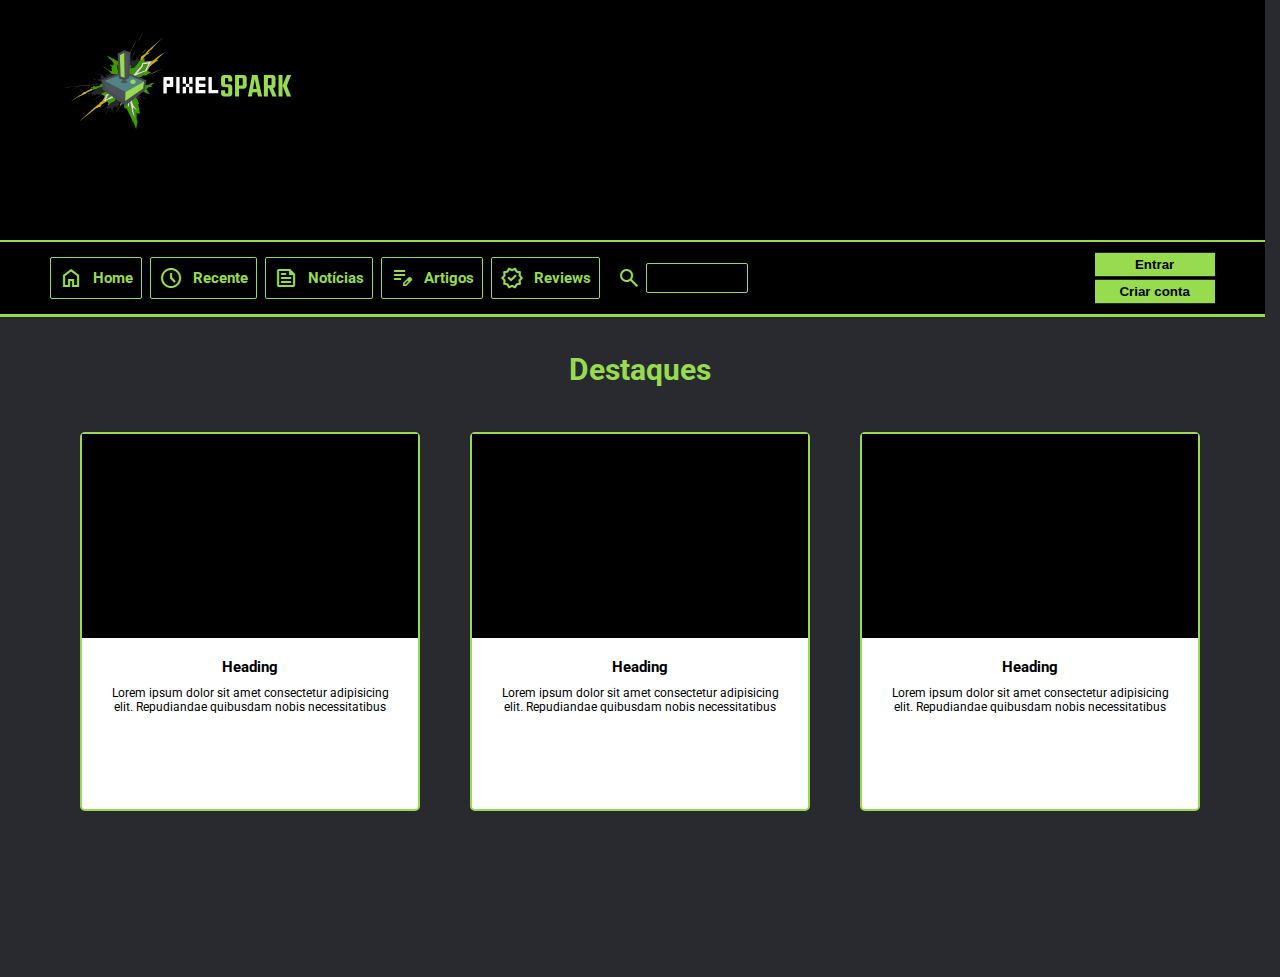
==== index.html @ bd6dd02a "." ====
<!DOCTYPE html>
<html lang="pt-br">
<head>
    <meta charset="UTF-8">
    <meta name="viewport" content="width=device-width, initial-scale=1.0">
    <link rel="stylesheet" href="assets/style.css">
    <link rel="stylesheet" href="assets/header.css">
    <link rel="stylesheet" href="assets/mainpage.css">
    <link rel="stylesheet" href="https://fonts.googleapis.com/css2?family=Material+Symbols+Outlined:opsz,wght,FILL,GRAD@48,400,0,0" />
    <title>PixelSpark</title>
</head>
<body>
    <div id="page-wrapper">
        <header>
            <div id="header-wrapper">
                <div id="logo">
                    <?xml version="1.0" encoding="UTF-8" standalone="no"?>
                    <svg
        viewBox="0 0 793.70081 1122.5197"
        version="1.1"
        id="svg5"
        xml:space="preserve"
        xmlns="http://www.w3.org/2000/svg"
        xmlns:svg="http://www.w3.org/2000/svg"><defs
            id="defs2"><filter
            style="color-interpolation-filters:sRGB;"
            id="filter7954"
            x="0"
            y="0"
            width="1"
            height="1"><feColorMatrix
                values="0.862928 0 0 0 0 0 0.862928 0 0 0 0 0 0.862928 0 0 0 0 0 1 0"
                id="feColorMatrix7952" /></filter></defs><g
            id="layer1"><g
            id="g8320"
            transform="matrix(0.44977046,0,0,0.44977046,278.81349,500.47108)"><g
                id="#000000ff-5"><path
                fill="#000000"
                opacity="1"
                d="m 0,0 h 1107 v 271.77 c -369,0 -738,0 -1107,0 V 0 m 522.47,67.62 c -6.63,3.44 -10.02,11.09 -10.07,18.31 -0.23,12.06 -0.02,24.12 -0.11,36.18 0.09,5.53 -0.29,11.38 2.35,16.45 2.63,6.65 9.51,10.63 16.37,11.48 9.34,0.89 18.72,0.41 28.07,0.57 1.73,-0.16 2.93,1.27 4.28,2.11 0.59,6.09 0.2,12.22 0.31,18.33 -0.25,7.76 0.56,15.58 -0.51,23.28 -4.64,2.71 -10.13,1.7 -15.23,1.79 -2.28,-0.21 -5.59,-0.42 -6.29,-3.09 -1.03,-6.81 0.61,-13.9 -0.8,-20.62 -7.94,-0.63 -15.94,-0.05 -23.9,-0.28 -1.43,0.22 -4.46,-0.62 -4.18,1.8 -0.22,7.01 -0.02,14.02 -0.09,21.04 0.31,5.32 1.49,11.06 5.28,15.07 4.87,5.73 12.78,7.82 20.05,7.74 9.67,0 19.34,0 29.01,0 6.65,0.09 13.57,-1.66 18.74,-6.01 4.65,-4.2 6.64,-10.66 6.73,-16.79 0.03,-13.33 -0.02,-26.65 0.02,-39.97 0.07,-3.7 -0.06,-7.46 -1.3,-10.97 -1.73,-6.72 -7.56,-11.87 -14.23,-13.42 -10.8,-2.72 -22.07,-0.8 -33.05,-1.59 -1.55,-0.09 -2.62,-1.62 -2.81,-3.04 -1.24,-6.98 0.82,-14.02 -0.26,-21.01 -0.02,-5.36 -0.48,-10.79 0.36,-16.1 0.36,-2.63 3.64,-2.91 5.74,-3.05 5.09,0.11 10.4,-0.72 15.29,1.16 2.27,7.29 0.33,15.05 1.22,22.52 9.39,0.65 18.9,0.21 28.33,0.19 1.17,-6.15 0.28,-12.48 0.56,-18.7 0.34,-8.63 -2.23,-18.32 -9.95,-23.17 -9.2,-5.43 -20.22,-3.18 -30.35,-3.66 -9.86,0.52 -20.61,-1.79 -29.58,3.45 m 89.81,-3.4 c -0.02,51.14 -0.07,102.29 0.02,153.43 9.42,0.18 18.85,0.29 28.26,-0.06 0.39,-15.51 0.06,-31.05 0.17,-46.57 0.14,-2.98 -0.42,-6.06 0.34,-8.97 3.82,-1.02 7.99,-0.13 11.96,-0.41 10.44,-0.34 21.58,1.32 31.35,-3.28 7.29,-3.39 11.01,-11.63 11.04,-19.36 0,-17.34 -0.03,-34.68 0.01,-52.02 0.01,-5.7 -1.81,-11.54 -5.57,-15.88 -3.18,-3.23 -7.47,-5.19 -11.82,-6.26 -5.62,-1 -11.37,-0.58 -17.05,-0.66 -16.24,0.02 -32.48,-0.07 -48.71,0.04 m 121.49,0.27 c -1.31,8.54 -3.28,16.98 -4.92,25.46 -8.42,42.54 -17.3,84.99 -25.53,127.56 7.88,0.61 15.78,0.08 23.68,0.3 1.43,-0.16 3.1,0.36 4.41,-0.41 2.65,-10.18 3.2,-20.99 5.89,-31.06 10.88,-0.37 21.81,-0.04 32.72,-0.16 2,10.34 4.04,20.71 5.61,31.13 6.7,1.06 13.55,0.19 20.32,0.47 2.82,-0.27 6.11,0.85 8.55,-1.02 -5.4,-24.92 -10.59,-49.89 -15.81,-74.85 -5.74,-25.89 -10.61,-51.99 -16.7,-77.79 -12.74,0.32 -25.51,-0.39 -38.22,0.37 m 84.33,-0.19 -0.39,0.59 c -0.18,50.82 0.1,101.66 -0.14,152.48 4.77,0.83 9.64,0.24 14.46,0.41 4.78,-0.18 9.62,0.46 14.35,-0.45 0.17,-19.69 -0.01,-39.39 0.09,-59.08 2.98,-0.34 6.16,-0.86 8.97,0.53 1.75,6.24 4.8,12.03 6.65,18.24 5.75,13.37 10.44,27.22 16.24,40.58 6.55,0.45 13.15,0.04 19.72,0.18 3.54,-0.16 7.23,0.55 10.65,-0.68 -8.36,-19.03 -16,-38.36 -24.41,-57.37 -0.29,-0.66 -0.45,-1.34 -0.48,-2.05 2.19,-1.62 5.09,-1.81 7.36,-3.33 6.48,-3.59 9.7,-11.24 9.72,-18.41 0.01,-15.3 -0.02,-30.6 0.01,-45.9 0.09,-4.43 0.02,-9.01 -1.92,-13.08 -3.21,-8.76 -13.15,-12.9 -21.92,-12.75 -19.65,0 -39.32,-0.18 -58.96,0.09 m 104.17,-0.08 c 0,51.15 -0.1,102.31 0.05,153.46 9.41,0.1 18.84,0.29 28.25,-0.1 0.39,-24.92 -0.01,-49.86 0.19,-74.79 2.4,0.6 2.58,3.44 3.5,5.31 9.03,23.18 18.22,46.31 27.38,69.45 10.06,0.44 20.16,0.25 30.23,0.11 -0.37,-1.39 -0.68,-2.78 -1.16,-4.13 -9.75,-23.47 -19.14,-47.09 -28.82,-70.59 -1.31,-2.29 0.03,-4.72 0.87,-6.89 9.48,-22.63 18.74,-45.35 28.24,-67.97 0.46,-1.24 0.69,-2.56 0.98,-3.85 -10.09,-0.01 -20.19,-0.28 -30.26,0.16 -9.6,24.84 -20.15,49.33 -29.42,74.29 -0.42,-0.07 -1.24,-0.19 -1.66,-0.25 0.13,-24.71 0.14,-49.42 0,-74.13 -9.46,-0.25 -18.92,-0.12 -28.37,-0.08 m -820.99,15 c -0.16,36.91 0.01,73.83 -0.08,110.74 -0.02,1.85 0.13,3.7 0.35,5.53 7.67,0.25 15.35,0.16 23.03,0.05 1.3,-8.1 0.05,-16.34 0.51,-24.49 0.36,-7.3 -0.71,-14.64 0.24,-21.89 13.91,0.12 27.81,0.01 41.72,0.06 1.49,0.07 2.94,-0.32 4.35,-0.78 -0.03,-22.95 0.04,-45.9 -0.04,-68.84 -4.66,-1.28 -9.55,-0.44 -14.32,-0.67 -18.58,0.19 -37.19,-0.38 -55.76,0.29 m 91.94,-0.06 c -0.16,37.94 -0.06,75.88 -0.05,113.81 0.13,0.36 0.4,1.09 0.53,1.46 7.7,0.22 15.51,0.56 23.2,-0.22 -0.24,-38.33 0,-76.67 -0.12,-115.01 -7.84,-0.46 -15.72,-0.4 -23.56,-0.04 m 45.99,-0.01 c -0.6,4.92 -0.26,9.88 -0.14,14.82 -0.27,6.35 -0.22,12.71 -0.09,19.06 0.43,4.42 -0.7,8.92 0.63,13.26 7.41,0.07 14.82,0.19 22.23,-0.07 -0.19,7.06 -0.22,14.14 0.02,21.2 -7.47,0 -14.95,-0.17 -22.42,0.09 -0.87,7.11 -0.25,14.32 -0.53,21.48 0.27,8.53 -0.49,17.15 0.42,25.62 7.68,0.67 15.48,-0.01 23.21,0.33 0.32,-1.28 0.58,-2.58 0.57,-3.9 0.01,-13.92 -0.14,-27.85 0.07,-41.77 7.07,-0.1 14.26,-0.07 21.25,-0.05 -0.67,13.23 -0.08,26.53 -0.32,39.78 0.11,1.96 -0.43,4.42 1.23,5.89 7.79,-0.06 15.58,0.06 23.37,-0.09 0.31,-1.58 0.6,-3.17 0.56,-4.77 -0.03,-12.69 -0.01,-25.37 0,-38.05 0.02,-1.52 -0.38,-2.99 -0.74,-4.44 -7.45,-0.35 -14.91,-0.03 -22.37,-0.18 0.4,-7.06 0.3,-14.14 0.06,-21.2 6.97,0.32 13.97,0.26 20.95,0.1 2.08,-0.15 2.07,-2.76 2.09,-4.3 0,-12.67 -0.03,-25.34 0.02,-38.01 0.02,-1.59 -0.2,-3.16 -0.46,-4.71 -4.61,-0.52 -9.26,-0.25 -13.88,-0.31 -3.44,0.04 -6.95,-0.33 -10.29,0.68 -0.11,15.28 -0.07,30.55 -0.02,45.83 -7.33,-0.11 -14.66,-0.09 -22,-0.02 0.34,-1.46 0.5,-2.92 0.49,-4.41 -0.08,-12.69 -0.04,-25.37 -0.01,-38.06 0.02,-1.36 -0.24,-2.69 -0.59,-3.99 -7.77,0.06 -15.55,-0.27 -23.31,0.19 m 91.85,0 c -0.42,3.96 -0.22,7.94 -0.25,11.92 -0.01,31.64 0.01,63.27 0,94.91 0.03,2.7 -0.18,5.43 0.24,8.11 1.17,0.71 2.6,0.45 3.91,0.55 21.25,-0.09 42.51,0.08 63.76,-0.09 3.05,0.34 2.38,-3.58 2.49,-5.53 -0.41,-6.08 0.84,-12.36 -0.86,-18.28 -13.44,0.09 -26.88,-0.02 -40.32,0.05 -1.8,0.03 -3.6,-0.11 -5.37,-0.4 0.01,-7 0.04,-14 -0.01,-21 15.24,-0.46 30.5,0.03 45.75,-0.25 1.25,-3.58 0.68,-7.41 0.78,-11.12 -0.08,-4.21 0.38,-8.49 -0.64,-12.62 -15.24,-0.11 -30.48,0.11 -45.72,-0.12 -0.36,-7.25 0.03,-14.51 -0.23,-21.76 1.08,-0.5 2.2,-0.76 3.38,-0.77 14.21,-0.02 28.41,0.09 42.61,-0.05 0.9,-3.85 0.56,-7.81 0.6,-11.72 -0.04,-3.93 0.29,-7.89 -0.53,-11.76 -5.53,-0.54 -11.08,-0.2 -16.62,-0.29 -17.66,0.14 -35.32,-0.28 -52.97,0.22 m 91.86,-0.04 c -0.18,2.28 -0.24,4.58 -0.21,6.87 0.07,36.11 -0.08,72.22 0.08,108.34 3.69,0.49 7.43,0.27 11.15,0.3 18.02,0.01 36.04,-0.02 54.06,0.02 1.59,0.02 3.19,-0.19 4.76,-0.47 0.03,-7.68 0.19,-15.37 -0.09,-23.05 -15.32,-1.01 -30.75,0.27 -46.08,-0.65 -0.03,-30.39 -0.03,-60.78 0,-91.17 -7.86,-0.72 -15.79,-0.37 -23.67,-0.19 z"
                id="path8251" /><path
                fill="#000000"
                opacity="1"
                d="m 640.73,85.89 c 6.41,-0.16 12.83,-0.06 19.24,-0.09 2.21,0.05 5,0.16 6.31,2.26 1.39,7.91 0.26,15.95 0.49,23.94 0.03,5.35 -0.13,10.7 0.11,16.05 -0.06,3.41 -0.11,6.83 -0.63,10.2 -2.3,0.95 -4.75,1.44 -7.24,1.31 -6.11,-0.14 -12.23,0.22 -18.34,-0.18 0.13,-17.83 0.03,-35.66 0.06,-53.49 z"
                id="path8253" /><path
                fill="#000000"
                opacity="1"
                d="m 846.32,86.01 c 6.9,-0.38 13.84,-0.21 20.75,-0.13 2.96,-0.21 5.68,2.05 5.34,5.16 0.27,12.99 0.05,26 0.11,38.99 0.05,2.49 -0.33,6.29 -3.52,6.46 -7.52,0.18 -15.05,-0.04 -22.57,0.1 -0.05,-16.86 0.18,-33.73 -0.11,-50.58 z"
                id="path8255" /><path
                fill="#000000"
                opacity="1"
                d="m 752.07,98.14 c 0.21,-1.2 0.72,-2.27 1.52,-3.2 2.67,17.13 6.07,34.11 9.1,51.18 0.97,6.15 2.61,12.21 3.04,18.43 -8.2,-0.01 -16.41,-0.05 -24.61,0.03 0.04,-5.6 1.66,-11.01 2.46,-16.52 2.8,-16.65 5.79,-33.26 8.49,-49.92 z"
                id="path8257" /><path
                fill="#000000"
                opacity="1"
                d="m 124.9,111.99 c 0.21,-2.94 -0.57,-6.7 1.03,-9.13 6.86,-0.29 13.73,0.05 20.59,-0.16 0.36,7.57 0.16,15.16 0.1,22.74 -7.03,-0.11 -14.06,-0.08 -21.08,-0.03 -1.36,-4.38 0.01,-8.95 -0.64,-13.42 z"
                id="path8259" /></g><g
                id="#97db4fff-7"><path
                fill="#97db4f"
                opacity="1"
                d="m 522.47,67.62 c 8.97,-5.24 19.72,-2.93 29.58,-3.45 10.13,0.48 21.15,-1.77 30.35,3.66 7.72,4.85 10.29,14.54 9.95,23.17 -0.28,6.22 0.61,12.55 -0.56,18.7 -9.43,0.02 -18.94,0.46 -28.33,-0.19 -0.89,-7.47 1.05,-15.23 -1.22,-22.52 -4.89,-1.88 -10.2,-1.05 -15.29,-1.16 -2.1,0.14 -5.38,0.42 -5.74,3.05 -0.84,5.31 -0.38,10.74 -0.36,16.1 1.08,6.99 -0.98,14.03 0.26,21.01 0.19,1.42 1.26,2.95 2.81,3.04 10.98,0.79 22.25,-1.13 33.05,1.59 6.67,1.55 12.5,6.7 14.23,13.42 1.24,3.51 1.37,7.27 1.3,10.97 -0.04,13.32 0.01,26.64 -0.02,39.97 -0.09,6.13 -2.08,12.59 -6.73,16.79 -5.17,4.35 -12.09,6.1 -18.74,6.01 -9.67,0 -19.34,0 -29.01,0 -7.27,0.08 -15.18,-2.01 -20.05,-7.74 -3.79,-4.01 -4.97,-9.75 -5.28,-15.07 0.07,-7.02 -0.13,-14.03 0.09,-21.04 -0.28,-2.42 2.75,-1.58 4.18,-1.8 7.96,0.23 15.96,-0.35 23.9,0.28 1.41,6.72 -0.23,13.81 0.8,20.62 0.7,2.67 4.01,2.88 6.29,3.09 5.1,-0.09 10.59,0.92 15.23,-1.79 1.07,-7.7 0.26,-15.52 0.51,-23.28 -0.11,-6.11 0.28,-12.24 -0.31,-18.33 -1.35,-0.84 -2.55,-2.27 -4.28,-2.11 -9.35,-0.16 -18.73,0.32 -28.07,-0.57 -6.86,-0.85 -13.74,-4.83 -16.37,-11.48 -2.64,-5.07 -2.26,-10.92 -2.35,-16.45 0.09,-12.06 -0.12,-24.12 0.11,-36.18 0.05,-7.22 3.44,-14.87 10.07,-18.31 z"
                id="path8262" /><path
                fill="#97db4f"
                opacity="1"
                d="m 612.28,64.22 c 16.23,-0.11 32.47,-0.02 48.71,-0.04 5.68,0.08 11.43,-0.34 17.05,0.66 4.35,1.07 8.64,3.03 11.82,6.26 3.76,4.34 5.58,10.18 5.57,15.88 -0.04,17.34 -0.01,34.68 -0.01,52.02 -0.03,7.73 -3.75,15.97 -11.04,19.36 -9.77,4.6 -20.91,2.94 -31.35,3.28 -3.97,0.28 -8.14,-0.61 -11.96,0.41 -0.76,2.91 -0.2,5.99 -0.34,8.97 -0.11,15.52 0.22,31.06 -0.17,46.57 -9.41,0.35 -18.84,0.24 -28.26,0.06 -0.09,-51.14 -0.04,-102.29 -0.02,-153.43 m 28.45,21.67 c -0.03,17.83 0.07,35.66 -0.06,53.49 6.11,0.4 12.23,0.04 18.34,0.18 2.49,0.13 4.94,-0.36 7.24,-1.31 0.52,-3.37 0.57,-6.79 0.63,-10.2 -0.24,-5.35 -0.08,-10.7 -0.11,-16.05 -0.23,-7.99 0.9,-16.03 -0.49,-23.94 -1.31,-2.1 -4.1,-2.21 -6.31,-2.26 -6.41,0.03 -12.83,-0.07 -19.24,0.09 z"
                id="path8264" /><path
                fill="#97db4f"
                opacity="1"
                d="m 733.77,64.49 c 12.71,-0.76 25.48,-0.05 38.22,-0.37 6.09,25.8 10.96,51.9 16.7,77.79 5.22,24.96 10.41,49.93 15.81,74.85 -2.44,1.87 -5.73,0.75 -8.55,1.02 -6.77,-0.28 -13.62,0.59 -20.32,-0.47 -1.57,-10.42 -3.61,-20.79 -5.61,-31.13 -10.91,0.12 -21.84,-0.21 -32.72,0.16 -2.69,10.07 -3.24,20.88 -5.89,31.06 -1.31,0.77 -2.98,0.25 -4.41,0.41 -7.9,-0.22 -15.8,0.31 -23.68,-0.3 8.23,-42.57 17.11,-85.02 25.53,-127.56 1.64,-8.48 3.61,-16.92 4.92,-25.46 m 18.3,33.65 c -2.7,16.66 -5.69,33.27 -8.49,49.92 -0.8,5.51 -2.42,10.92 -2.46,16.52 8.2,-0.08 16.41,-0.04 24.61,-0.03 -0.43,-6.22 -2.07,-12.28 -3.04,-18.43 -3.03,-17.07 -6.43,-34.05 -9.1,-51.18 -0.8,0.93 -1.31,2 -1.52,3.2 z"
                id="path8266" /><path
                fill="#97db4f"
                opacity="1"
                d="m 818.1,64.3 c 19.64,-0.27 39.31,-0.09 58.96,-0.09 8.77,-0.15 18.71,3.99 21.92,12.75 1.94,4.07 2.01,8.65 1.92,13.08 -0.03,15.3 0,30.6 -0.01,45.9 -0.02,7.17 -3.24,14.82 -9.72,18.41 -2.27,1.52 -5.17,1.71 -7.36,3.33 0.03,0.71 0.19,1.39 0.48,2.05 8.41,19.01 16.05,38.34 24.41,57.37 -3.42,1.23 -7.11,0.52 -10.65,0.68 -6.57,-0.14 -13.17,0.27 -19.72,-0.18 -5.8,-13.36 -10.49,-27.21 -16.24,-40.58 -1.85,-6.21 -4.9,-12 -6.65,-18.24 -2.81,-1.39 -5.99,-0.87 -8.97,-0.53 -0.1,19.69 0.08,39.39 -0.09,59.08 -4.73,0.91 -9.57,0.27 -14.35,0.45 -4.82,-0.17 -9.69,0.42 -14.46,-0.41 0.24,-50.82 -0.04,-101.66 0.14,-152.48 l 0.39,-0.59 m 28.22,21.71 c 0.29,16.85 0.06,33.72 0.11,50.58 7.52,-0.14 15.05,0.08 22.57,-0.1 3.19,-0.17 3.57,-3.97 3.52,-6.46 -0.06,-12.99 0.16,-26 -0.11,-38.99 0.34,-3.11 -2.38,-5.37 -5.34,-5.16 -6.91,-0.08 -13.85,-0.25 -20.75,0.13 z"
                id="path8268" /><path
                fill="#97db4f"
                opacity="1"
                d="m 922.27,64.22 c 9.45,-0.04 18.91,-0.17 28.37,0.08 0.14,24.71 0.13,49.42 0,74.13 0.42,0.06 1.24,0.18 1.66,0.25 9.27,-24.96 19.82,-49.45 29.42,-74.29 10.07,-0.44 20.17,-0.17 30.26,-0.16 -0.29,1.29 -0.52,2.61 -0.98,3.85 -9.5,22.62 -18.76,45.34 -28.24,67.97 -0.84,2.17 -2.18,4.6 -0.87,6.89 9.68,23.5 19.07,47.12 28.82,70.59 0.48,1.35 0.79,2.74 1.16,4.13 -10.07,0.14 -20.17,0.33 -30.23,-0.11 -9.16,-23.14 -18.35,-46.27 -27.38,-69.45 -0.92,-1.87 -1.1,-4.71 -3.5,-5.31 -0.2,24.93 0.2,49.87 -0.19,74.79 -9.41,0.39 -18.84,0.2 -28.25,0.1 -0.15,-51.15 -0.05,-102.31 -0.05,-153.46 z"
                id="path8270" /><path
                fill="#97db4f"
                opacity="1"
                d="m 262.52,78.96 c 0.35,1.3 0.61,2.63 0.59,3.99 -0.03,12.69 -0.07,25.37 0.01,38.06 0.01,1.49 -0.15,2.95 -0.49,4.41 -0.39,-15.48 -0.17,-30.98 -0.11,-46.46 z"
                id="path8272" /><path
                fill="#97db4f"
                opacity="1"
                d="m 262.43,149.29 0.75,-0.02 c -0.21,13.92 -0.06,27.85 -0.07,41.77 0.01,1.32 -0.25,2.62 -0.57,3.9 -0.23,-15.22 -0.03,-30.43 -0.11,-45.65 z"
                id="path8274" /><path
                fill="#97db4f"
                opacity="1"
                d="m 284.43,149.22 c 1.36,5.09 0.2,10.55 0.53,15.78 0.36,9.96 -0.48,19.95 0.38,29.89 -1.66,-1.47 -1.12,-3.93 -1.23,-5.89 0.24,-13.25 -0.35,-26.55 0.32,-39.78 z"
                id="path8276" /></g><g
                id="#ffffffff-3"><path
                fill="#ffffff"
                opacity="1"
                d="m 101.28,79.22 c 18.57,-0.67 37.18,-0.1 55.76,-0.29 4.77,0.23 9.66,-0.61 14.32,0.67 0.08,22.94 0.01,45.89 0.04,68.84 -1.41,0.46 -2.86,0.85 -4.35,0.78 -13.91,-0.05 -27.81,0.06 -41.72,-0.06 -0.95,7.25 0.12,14.59 -0.24,21.89 -0.46,8.15 0.79,16.39 -0.51,24.49 -7.68,0.11 -15.36,0.2 -23.03,-0.05 -0.22,-1.83 -0.37,-3.68 -0.35,-5.53 0.09,-36.91 -0.08,-73.83 0.08,-110.74 m 23.62,32.77 c 0.65,4.47 -0.72,9.04 0.64,13.42 7.02,-0.05 14.05,-0.08 21.08,0.03 0.06,-7.58 0.26,-15.17 -0.1,-22.74 -6.86,0.21 -13.73,-0.13 -20.59,0.16 -1.6,2.43 -0.82,6.19 -1.03,9.13 z"
                id="path8279" /><path
                fill="#ffffff"
                opacity="1"
                d="m 193.22,79.16 c 7.84,-0.36 15.72,-0.42 23.56,0.04 0.12,38.34 -0.12,76.68 0.12,115.01 -7.69,0.78 -15.5,0.44 -23.2,0.22 -0.13,-0.37 -0.4,-1.1 -0.53,-1.46 -0.01,-37.93 -0.11,-75.87 0.05,-113.81 z"
                id="path8281" /><path
                fill="#ffffff"
                opacity="1"
                d="m 239.21,79.15 c 7.76,-0.46 15.54,-0.13 23.31,-0.19 -0.06,15.48 -0.28,30.98 0.11,46.46 7.34,-0.07 14.67,-0.09 22,0.02 -0.05,-15.28 -0.09,-30.55 0.02,-45.83 3.34,-1.01 6.85,-0.64 10.29,-0.68 4.62,0.06 9.27,-0.21 13.88,0.31 0.26,1.55 0.48,3.12 0.46,4.71 -0.05,12.67 -0.02,25.34 -0.02,38.01 -0.02,1.54 -0.01,4.15 -2.09,4.3 -6.98,0.16 -13.98,0.22 -20.95,-0.1 0.24,7.06 0.34,14.14 -0.06,21.2 7.46,0.15 14.92,-0.17 22.37,0.18 0.36,1.45 0.76,2.92 0.74,4.44 -0.01,12.68 -0.03,25.36 0,38.05 0.04,1.6 -0.25,3.19 -0.56,4.77 -7.79,0.15 -15.58,0.03 -23.37,0.09 -0.86,-9.94 -0.02,-19.93 -0.38,-29.89 -0.33,-5.23 0.83,-10.69 -0.53,-15.78 -6.99,-0.02 -14.18,-0.05 -21.25,0.05 l -0.75,0.02 c 0.08,15.22 -0.12,30.43 0.11,45.65 -7.73,-0.34 -15.53,0.34 -23.21,-0.33 -0.91,-8.47 -0.15,-17.09 -0.42,-25.62 0.28,-7.16 -0.34,-14.37 0.53,-21.48 7.47,-0.26 14.95,-0.09 22.42,-0.09 -0.24,-7.06 -0.21,-14.14 -0.02,-21.2 -7.41,0.26 -14.82,0.14 -22.23,0.07 -1.33,-4.34 -0.2,-8.84 -0.63,-13.26 -0.13,-6.35 -0.18,-12.71 0.09,-19.06 -0.12,-4.94 -0.46,-9.9 0.14,-14.82 z"
                id="path8283" /><path
                fill="#ffffff"
                opacity="1"
                d="m 331.06,79.15 c 17.65,-0.5 35.31,-0.08 52.97,-0.22 5.54,0.09 11.09,-0.25 16.62,0.29 0.82,3.87 0.49,7.83 0.53,11.76 -0.04,3.91 0.3,7.87 -0.6,11.72 -14.2,0.14 -28.4,0.03 -42.61,0.05 -1.18,0.01 -2.3,0.27 -3.38,0.77 0.26,7.25 -0.13,14.51 0.23,21.76 15.24,0.23 30.48,0.01 45.72,0.12 1.02,4.13 0.56,8.41 0.64,12.62 -0.1,3.71 0.47,7.54 -0.78,11.12 -15.25,0.28 -30.51,-0.21 -45.75,0.25 0.05,7 0.02,14 0.01,21 1.77,0.29 3.57,0.43 5.37,0.4 13.44,-0.07 26.88,0.04 40.32,-0.05 1.7,5.92 0.45,12.2 0.86,18.28 -0.11,1.95 0.56,5.87 -2.49,5.53 -21.25,0.17 -42.51,0 -63.76,0.09 -1.31,-0.1 -2.74,0.16 -3.91,-0.55 -0.42,-2.68 -0.21,-5.41 -0.24,-8.11 0.01,-31.64 -0.01,-63.27 0,-94.91 0.03,-3.98 -0.17,-7.96 0.25,-11.92 z"
                id="path8285" /><path
                fill="#ffffff"
                opacity="1"
                d="m 422.92,79.11 c 7.88,-0.18 15.81,-0.53 23.67,0.19 -0.03,30.39 -0.03,60.78 0,91.17 15.33,0.92 30.76,-0.36 46.08,0.65 0.28,7.68 0.12,15.37 0.09,23.05 -1.57,0.28 -3.17,0.49 -4.76,0.47 -18.02,-0.04 -36.04,-0.01 -54.06,-0.02 -3.72,-0.03 -7.46,0.19 -11.15,-0.3 -0.16,-36.12 -0.01,-72.23 -0.08,-108.34 -0.03,-2.29 0.03,-4.59 0.21,-6.87 z"
                id="path8287" /><path
                fill="#ffffff"
                opacity="1"
                d="m 0,271.77 c 369,0 738,0 1107,0 V 273 H 0 Z"
                id="path8289" /></g></g><g
            id="g8249"
            transform="matrix(0.92359532,0,0,0.92359532,10.268178,57.040122)"><g
                id="g7816"
                transform="matrix(0.76228607,0,0,0.64589979,-12.822126,362.50253)"
                style="filter:url(#filter7954)"><g
                id="#47b401ff"><path
                    fill="#47b401"
                    opacity="1"
                    d="m 379.38,96.4 c 2.04,-2.32 4.24,-4.51 6.74,-6.34 -4.73,7.62 -11.08,14.07 -16.95,20.8 -0.37,-0.18 -1.11,-0.55 -1.48,-0.73 3.23,-5.12 7.73,-9.21 11.69,-13.73 z"
                    id="path7664" /><path
                    fill="#47b401"
                    opacity="1"
                    d="m 205.2,124.94 c 9.28,4.65 18.2,10.1 26.38,16.51 1.66,1.69 4.07,1.28 6.21,1.18 3.3,3.23 6.06,6.97 9.37,10.19 2.95,1.7 6.73,1.45 9.59,3.47 1.99,0.97 4.16,3.55 6.5,2 3.3,-1.82 2.22,-5.94 3.02,-8.99 1,-2 3.3,-2.58 5.22,-3.31 0.18,3.25 -0.05,6.57 0.7,9.76 1.47,1.95 3.87,3.47 3.73,6.23 0.88,3.25 0.37,6.57 -1.8,9.19 1.46,2.79 2.57,5.77 4.27,8.43 1.58,0.24 2.8,-1.61 4.18,-2.22 1.78,1.6 3.73,3.38 3.92,5.95 0.74,5.32 1.21,10.7 2.91,15.84 4.15,-1.42 7.32,-5.12 12.03,-4.88 3.52,-7.46 7.67,-15.66 15.86,-18.83 0.73,6.04 -2.43,11.35 -4.1,16.92 3.18,0.6 6.58,1.9 9.77,0.56 3.38,-1.29 6.85,-2.87 9.27,-5.67 6.04,-7.57 9.74,-16.71 15.71,-24.33 2.65,-3.37 4.61,-7.19 6.62,-10.96 0.35,-0.04 1.03,-0.11 1.38,-0.14 6.24,-0.1 11.04,-4.8 14.48,-9.56 2.92,-0.06 5.8,-0.57 8.69,-0.94 -0.94,3.45 -4.28,6.98 -1.95,10.53 1.49,2.37 0.57,5.12 0.22,7.67 -1.57,1.13 -3.02,2.41 -4.46,3.7 -1.84,0.05 -3.68,0.06 -5.52,0.1 -2.12,6 -3.32,12.3 -5.76,18.19 -1.6,4.12 -5.2,6.86 -7.98,10.13 -5.74,6.68 -10.79,13.92 -15.89,21.08 -3.74,5.24 -7.09,10.81 -11.52,15.51 -4.78,5.15 -12.14,6.87 -16.64,12.35 -11.48,13.17 -25.75,23.6 -36.77,37.2 -4.98,6.33 -10.94,11.79 -16.04,18.02 -4.18,5.16 -9.75,8.89 -14.32,13.66 -3.82,3.96 -8.24,7.3 -12.96,10.12 -8.4,4.99 -16.63,10.28 -24.46,16.13 -1.95,-1.21 -3.88,-2.44 -5.83,-3.63 -0.01,2.98 0.02,5.97 -0.06,8.95 -1.1,1.04 -2.21,2.08 -3.24,3.19 -2.68,-3 -6.64,-4.15 -10.05,-6.05 -1.3,-0.81 -2.86,-0.4 -4.28,-0.36 -1.2,-3.89 -1.45,-7.98 -1.06,-12.01 7.3,-1.35 14.37,-3.62 21.39,-5.96 4.54,-1.08 5.25,-6.86 9.35,-8.61 1.3,-0.6 2.66,-1.07 4.01,-1.56 0.21,2.19 0.45,4.37 0.79,6.54 2.1,-1.21 4.06,-2.65 5.71,-4.43 3.99,-4.31 9.19,-7.49 12.34,-12.56 -5.57,0.08 -11.05,1.2 -16.62,1.35 -1.56,-1.78 -2.96,-3.8 -5.04,-5.01 -5.19,-0.98 -10.28,1.25 -15.44,1.36 -2.18,-0.1 -4.02,-1.42 -5.93,-2.31 -4.67,2.41 -9.94,2.06 -15.01,2.5 -8.5,1.7 -15.72,6.85 -22.75,11.62 -0.41,-0.41 -1.24,-1.24 -1.65,-1.66 -4.09,2.05 -8.88,4.98 -13.33,2.1 0.24,-1.74 0.37,-3.48 0.51,-5.22 -1.32,-0.15 -2.64,-0.3 -3.96,-0.43 2.09,-0.53 4.21,-0.92 6.31,-1.4 -2.68,-1.54 -5.74,-2.11 -8.72,-2.77 0.26,-0.74 0.77,-2.21 1.02,-2.95 3.11,-0.45 6.23,-0.81 9.37,-0.9 0.48,-3.12 1,-6.24 2.01,-9.23 3.15,2.09 5.49,5.11 8.44,7.43 2.82,0.03 5.38,-1.43 7.97,-2.4 4.54,-2.07 9.31,-3.77 13.48,-6.56 2.07,-1.17 1.16,-3.89 1.38,-5.82 0.89,-0.33 1.77,-0.69 2.65,-1.06 1.99,-0.75 4.03,-1.41 5.99,-2.25 3.31,-1.61 6.96,-2.21 10.37,-3.54 6.19,-3.55 9.79,-10.42 16.1,-13.77 4.11,-0.89 4.5,4.55 5.89,7.15 2.33,-0.22 5.03,0.27 6.98,-1.33 2.75,-2.24 4.79,-5.21 7.54,-7.45 3.19,-2.71 7.8,-3.12 10.6,-6.37 3.91,-4.42 8.99,-7.66 12.73,-12.23 1.68,-1.95 -1.18,-3.49 -2.31,-4.79 -4.06,-4.1 -9.93,-5.21 -14.58,-8.41 -1.97,-1.59 -4.25,0.37 -6.17,1.06 -0.73,0.11 -2.18,0.33 -2.91,0.44 -7.77,-6.89 -13.01,-15.93 -19.64,-23.82 -6.63,-6.75 -15.64,-11 -21.43,-18.61 2.32,0.87 4.49,2.09 6.39,3.69 6.44,5.26 12.73,10.77 19.79,15.21 4.34,2.66 8.31,6.41 13.55,7.13 2.07,-3.66 0.52,-7.5 -0.76,-11.11 -1,-2.24 1.3,-3.95 1.84,-5.99 -0.82,-4.66 -3.25,-8.84 -6.09,-12.56 -2.2,-2.63 -1.33,-6.29 -1.54,-9.43 2.9,3.61 5.72,7.71 10.37,9.16 0.27,-2.63 0.53,-5.25 0.79,-7.88 1.92,0.58 3.85,1.14 5.8,1.62 -2.36,-9.46 -8.73,-17.07 -13.79,-25.17 -1.73,-2.13 -4.86,-2.29 -6.82,-4.12 -1.72,-7.79 -8.33,-12.97 -12.31,-19.57 m 48.28,49.01 c -0.14,6.33 -0.1,12.69 0.83,18.97 1.19,8.26 1.64,16.68 4.04,24.72 1.85,6.38 2.94,13.05 5.89,19.06 0.77,1.53 1.53,3.25 3.18,4.03 -0.19,1.99 -0.32,4 -0.77,5.96 -0.14,1.94 -2.64,1.4 -3.92,1.82 0.35,-2.53 0.7,-5.06 0.87,-7.6 -0.85,2.16 -1.4,4.43 -2.2,6.61 -0.94,1.33 -2.89,0.67 -4.27,1.06 -4.51,-0.05 -7.85,3.31 -11.07,5.99 8.97,-0.02 18.4,2.5 27.05,-0.77 0.17,-3.97 -1.04,-8.3 -3.29,-11.56 -0.41,-6.26 -3,-12.1 -3.61,-18.32 -0.58,-4.56 -0.41,-9.2 -1.35,-13.71 -1.18,-6.33 -3.83,-12.23 -5.57,-18.39 -0.64,-2.48 -1.86,-4.73 -3.32,-6.81 0.93,-3.9 -1.1,-7.55 -2.49,-11.06 m 17.83,23.79 c -0.28,6.45 1.03,12.81 1.5,19.23 0.53,5.02 0.4,10.12 1.48,15.07 3.72,-5.67 2.09,-12.61 2.28,-18.96 -0.26,-5.35 -0.67,-11.8 -5.26,-15.34 m 28.78,24.32 c -1.95,6.81 -6.09,12.88 -7.03,20 4.92,-8.11 7.83,-17.4 14,-24.76 -1.26,0.91 -2.52,1.81 -3.78,2.71 0.18,-2.02 0.36,-4.03 0.51,-6.05 -1.55,2.54 -2.86,5.23 -3.7,8.1 m -22.89,9.11 c 0.18,4.39 0.33,9.08 2.7,12.94 1.03,-4.19 1.1,-8.61 -0.22,-12.75 -0.62,-0.05 -1.86,-0.14 -2.48,-0.19 m 0.12,26.83 c 2.78,-3.05 2.6,-7.29 2.28,-11.13 -2.43,2.99 -1.43,7.51 -2.28,11.13 m -47.63,27.76 c -6.31,2.37 -13.15,2.09 -19.65,3.55 9.63,2.21 19.61,4.64 29.54,3.08 7.22,-2.15 13.23,-7.01 19.35,-11.22 -2.21,-0.83 -4.4,-2.16 -6.84,-1.98 -7.76,1.02 -15.08,3.93 -22.4,6.57 z"
                    id="path7666" /><path
                    fill="#47b401"
                    opacity="1"
                    d="m 371.75,172.8 c 7.33,-1.05 14.63,-2.33 21.98,-3.24 -2.82,7.48 -6.15,14.75 -8.97,22.22 -1.9,4.13 -2.96,8.69 -5.57,12.45 -2.42,1.84 -5.43,2.67 -8.19,3.84 -9.01,3.3 -17.29,8.25 -26.11,11.96 4.91,-8.23 11.22,-15.56 16.59,-23.51 2.42,-3.87 6.52,-6.84 7.42,-11.51 0.94,-4.08 1.66,-8.2 2.85,-12.21 z"
                    id="path7668" /><path
                    fill="#47b401"
                    opacity="1"
                    d="m 387.24,209.47 c 0.4,-0.35 1.2,-1.06 1.6,-1.42 4.78,3.64 10.64,5.11 16.47,6.01 -0.47,2.39 -1.21,4.73 -2.19,6.97 -3.47,0.98 -7.15,1.76 -10.07,4.01 -3.39,2.35 -6.02,5.59 -9.22,8.18 -3.89,0.14 -7.65,-1.42 -11.48,-1.98 -3.69,3.78 -7.79,7.34 -12.72,9.39 -3.19,1.14 -6.69,0.29 -9.92,1.18 -3.46,1.82 -6.7,4.35 -8.75,7.73 3.14,1.11 5.64,3.24 6.15,6.68 -0.3,0.5 -0.91,1.5 -1.21,2 -1.7,0.68 -3.4,1.35 -5.08,2.06 4.89,3.75 11.61,1.28 17.29,2.27 -4.05,2.71 -8.87,4.29 -12.22,7.99 4.23,0.13 8.54,-0.43 12.7,0.62 2.72,0.65 5.52,0.69 8.31,0.73 1.63,3.04 4.18,5.34 7,7.25 2.31,1.46 1.74,4.59 2.35,6.89 3.96,-0.54 7.7,-2.22 11.73,-2.34 3.25,-0.17 6.51,-0.38 9.76,-0.68 0.58,-1.19 1.16,-2.38 1.76,-3.56 2.93,-0.78 5.28,-2.69 7.77,-4.31 4.81,-1.25 9.76,-1.98 14.63,-3.03 -3.46,3.48 -7.08,6.78 -10.63,10.16 -2.41,2.32 -5.37,4.34 -6.55,7.61 2.09,0.23 4.2,0.42 6.3,0.64 -1.26,1.61 -2.36,3.48 -4.19,4.5 -4.3,0.98 -8.81,-0.37 -13.09,0.76 -1.85,2.15 -3.21,4.74 -5.63,6.36 -2.19,1.44 -2.05,4.33 -2.71,6.59 1.45,1.12 2.89,2.26 4.31,3.43 -0.21,8.52 9.1,12.28 12.56,19.13 -7.23,-0.72 -15.21,-0.75 -21.25,-5.35 -2.3,-2.2 -4.91,-4.01 -7.86,-5.21 -3.65,-1.47 -5.57,-5.93 -9.75,-6.23 -4.61,0.2 -9.24,1.15 -13.34,3.33 -1.48,-0.43 -2.51,-1.68 -3.35,-2.89 -0.25,-1.56 -0.5,-3.11 -0.74,-4.66 -5.87,-3.26 -12.59,-3.47 -19.12,-3.14 0.96,2.51 1.97,5.01 3,7.5 -2.47,-0.6 -4.94,-1.18 -7.43,-1.71 -0.61,5.03 -2.06,9.87 -3.79,14.61 -1.28,3.2 -0.02,6.52 1.38,9.43 3.86,-1.61 7.42,-3.81 10.9,-6.12 1.82,-1.63 4.98,-0.07 5.09,2.29 0.64,3.75 0.19,7.68 1.59,11.29 1.95,5.06 4.38,9.94 6.03,15.13 0.93,3.37 2.14,6.69 4.16,9.59 -0.53,1.77 -1.29,3.52 -1.36,5.39 1.61,2.07 3.78,3.64 5.3,5.79 0.4,3.3 -3.95,5.2 -3.41,8.62 0.91,8.83 2.86,17.58 5.76,25.97 1.12,2.54 -1.24,4.7 -1.76,7.09 0.62,3.18 4.92,5.18 3.57,8.75 -0.56,3.03 -1.53,5.96 -2.65,8.82 -3.88,-2.02 -7.72,-4.18 -11.88,-5.59 -1.22,12.87 -0.95,25.9 1.08,38.68 0.58,3.55 2.57,6.73 3.02,10.3 -0.74,4.02 -2.25,7.89 -2.5,12.02 -0.67,8.78 -2.52,17.42 -4.32,26.04 -2.62,-4.59 -3.14,-9.95 -4.83,-14.89 -2.29,-6.82 -3.95,-13.82 -6.16,-20.66 -1.35,-0.43 -2.7,-0.86 -4.05,-1.28 -2.91,-14.34 -9.34,-27.56 -14.73,-41.06 -4.02,-9.99 -8.9,-19.65 -12.17,-29.93 -0.72,-2.31 -2.98,-3.65 -5.03,-4.62 -1.66,-0.24 -3.17,0.98 -4.72,1.42 -2.39,-6.64 -3.23,-13.87 -3.58,-20.88 2.1,-5.21 -0.38,-10.61 -3.34,-14.93 -3.98,3.37 -2.39,8.97 -3.19,13.51 -3.7,2.63 -7.01,5.84 -9.46,9.68 -8.38,13.03 -15.08,27.14 -24.3,39.62 2.01,-5.59 5.35,-10.54 8.3,-15.65 3.35,-5.68 6.24,-11.62 9.79,-17.18 1.94,-3.31 4.24,-6.47 5.51,-10.12 -0.87,-1.49 -2.3,-2.58 -3.09,-4.12 1.94,-5.68 6.92,-9.47 9.97,-14.49 -1.79,-2.24 -3.15,-4.77 -4.16,-7.43 2.16,-2.04 4.89,-3.68 6.27,-6.4 2.2,-4.69 3.71,-9.67 5.22,-14.6 -1.95,0.28 -4.04,0.17 -5.85,1.01 -2.13,1.88 -3.6,4.34 -5.35,6.54 -0.95,-1.88 -1.75,-3.83 -2.41,-5.83 1.34,-2.16 2.46,-4.45 3.9,-6.55 2.03,-2.97 5.93,-4.07 7.75,-7.21 2.31,-5.26 1.17,-11.58 4.55,-16.46 3.15,-4.72 5.45,-9.96 6.31,-15.6 -3.51,5.11 -6.67,10.45 -10.49,15.34 -3.32,3.83 -4.2,8.9 -5.22,13.69 -2.62,1.24 -6.02,1.81 -7.36,4.7 -1.76,3.58 -4.57,6.41 -7.67,8.85 -3.85,3.16 -6.25,7.57 -8.86,11.71 -1.84,3.02 -4.84,5.07 -6.85,7.95 -1.15,2.49 -1.44,5.27 -2.02,7.93 -5.4,1.18 -10.78,2.86 -15.57,5.69 -4.28,2.43 -5.88,7.39 -9.07,10.89 -1.64,2.02 -3.99,3.2 -6.25,4.37 -0.48,-1.64 -1.44,-3.25 -1.26,-5 0.69,-2.82 3.6,-4.86 3.5,-7.87 -1.43,-3.92 -4.27,-7.17 -7.38,-9.88 -0.29,-1.24 -0.59,-2.47 -0.87,-3.7 8.03,-5.6 16.74,-10.3 26.19,-12.98 2.4,-0.48 3.19,-2.93 4.15,-4.85 2.32,-5.16 5.21,-10.03 8.11,-14.88 3.22,-5.52 7.81,-10.53 8.68,-17.1 -3,1.39 -5.86,3.2 -8.02,5.74 -4.99,5.75 -9.39,11.97 -14.1,17.94 -4.35,5.63 -11.14,8.31 -17.02,11.96 -3.65,2.13 -6.85,4.9 -9.95,7.73 2.5,-6.33 4.72,-12.78 7.71,-18.9 1.31,-2.57 2.8,-5.15 5.1,-6.97 7.42,-5.74 16.94,-7.44 24.98,-12.04 5.66,-3.15 9.49,-8.54 14.58,-12.42 4.85,-3.8 9.07,-8.35 12.55,-13.43 5.5,-8.03 14.38,-12.49 22.16,-17.9 7.51,-5.22 15.35,-9.92 22.88,-15.11 4.63,-3.24 9.65,-6.01 13.68,-10.04 -6.56,0.22 -12.59,2.97 -18.81,4.73 4.5,-5.07 9.09,-10.12 14.28,-14.49 8.77,-6.82 18.52,-12.2 28.07,-17.82 10.3,-5.88 20.95,-11.38 32.39,-14.68 1.87,-0.55 3.72,-1.3 5.21,-2.61 m -70.39,70.74 c 4.88,5.02 12.61,4.85 19.11,5.51 3.72,0.61 6.31,-2.44 8.1,-5.23 -9.08,-0.01 -18.14,-0.2 -27.21,-0.28 m 14.15,7.94 c 1.16,1.09 2.3,2.25 3.74,2.98 10.27,4.57 20.75,8.61 31.17,12.82 -2.47,-2.81 -5.09,-5.47 -7.71,-8.14 1.95,-1 3.89,-2.05 5.91,-2.91 -4.52,-2.14 -8.31,4.33 -12.68,1.74 -6.38,-3.26 -13.29,-5.62 -20.43,-6.49 m -33.14,7.14 c 1.51,3.39 3.85,7.11 8.13,6.69 -2.33,-2.65 -5.18,-4.78 -8.13,-6.69 m -2.36,1.64 c -0.19,5.82 -0.61,12.34 3.27,17.16 0.01,-4.49 -1.76,-8.7 -2.07,-13.14 -0.25,-1.37 0.14,-3.13 -1.2,-4.02 m -6.19,31.24 c -2.3,5.67 -5.67,10.9 -7.15,16.89 2.81,-3.72 4.8,-7.98 6.3,-12.38 1.17,-3.57 3.7,-6.44 5.27,-9.82 1.17,-2.47 1.03,-5.27 1.1,-7.92 -2.34,4.19 -3.68,8.82 -5.52,13.23 m 14.34,-0.28 c -0.65,12.86 0.64,25.77 -0.51,38.62 -3.27,-2.73 -4.82,-6.82 -6.88,-10.43 2.06,-3.07 1.09,-6.77 0.3,-10.08 -1.91,1.23 -1.81,3.78 -2.61,5.7 -2.54,2.36 -1.12,6.17 -0.57,9.1 3.32,10.99 6.37,22.09 8.04,33.47 0.8,3.05 0.76,6.85 3.54,8.9 1.96,-10.01 1.92,-20.34 4.68,-30.21 4.96,13.93 6.74,28.72 8.62,43.32 0.1,6.41 1.78,12.63 3.87,18.65 3.45,9.7 5.67,19.89 10.36,29.11 0.55,-9.23 -2.94,-18 -3.92,-27.08 -1.12,-10.75 -3.19,-21.41 -3.48,-32.24 6.53,5.11 11.08,12.65 18.65,16.42 -4.32,-11.03 -14.99,-18.57 -17.87,-30.3 -4.18,-14.68 -9.49,-29.05 -13.01,-43.93 -1.62,-5.63 -4.28,-10.88 -6.68,-16.2 -0.44,-1.26 -1.46,-2.12 -2.53,-2.82 z"
                    id="path7670" /><path
                    fill="#47b401"
                    opacity="1"
                    d="m 356.63,253.89 c 1.86,-0.92 3.66,-1.96 5.37,-3.13 1.4,1.2 2.67,2.55 3.84,3.97 -3.09,0.01 -6.19,-0.14 -9.21,-0.84 z"
                    id="path7672" /></g><g
                id="#2c2c34ff"><path
                    fill="#2c2c34"
                    opacity="1"
                    d="m 329.82,98.83 c 0.86,0.07 2.56,0.23 3.41,0.3 -0.49,1.87 -1.5,3.5 -3.29,4.36 -0.05,-1.56 -0.09,-3.11 -0.12,-4.66 z"
                    id="path7675" /><path
                    fill="#2c2c34"
                    opacity="1"
                    d="m 331.26,103.61 c 1.71,2.26 2.9,5.38 1.41,8.08 -1.82,3.18 -0.91,6.88 -1.89,10.26 -3.38,0.41 -6.43,-0.85 -8.65,-3.4 2.47,-1.65 5.19,-3.18 6.8,-5.77 1.8,-2.71 1.72,-6.1 2.33,-9.17 z"
                    id="path7677" /><path
                    fill="#2c2c34"
                    opacity="1"
                    d="m 366.99,109.78 0.7,0.35 c 0.37,0.18 1.11,0.55 1.48,0.73 -1.06,3.09 -3.39,5.43 -5.7,7.63 -3.25,3.11 -5.99,6.69 -9.04,9.98 -3.25,2.98 -3.17,7.98 -6.58,10.86 0.92,4.82 3.97,8.73 6.71,12.65 -2.01,3.77 -3.97,7.59 -6.62,10.96 -5.97,7.62 -9.67,16.76 -15.71,24.33 -2.42,2.8 -5.89,4.38 -9.27,5.67 -3.19,1.34 -6.59,0.04 -9.77,-0.56 1.67,-5.57 4.83,-10.88 4.1,-16.92 -8.19,3.17 -12.34,11.37 -15.86,18.83 -4.71,-0.24 -7.88,3.46 -12.03,4.88 -1.7,-5.14 -2.17,-10.52 -2.91,-15.84 -0.19,-2.57 -2.14,-4.35 -3.92,-5.95 l -0.59,-0.55 c 1.99,-3.68 3.82,-7.45 5.34,-11.35 1.43,-3.42 2.37,-7.18 4.91,-10 0.03,0.42 0.08,1.24 0.11,1.66 0.38,2.28 -0.87,4.35 -1.7,6.38 -2.02,4.31 -3.98,8.72 -4.58,13.48 2.44,-2.24 4.22,-5.07 6.52,-7.43 2.57,-1.93 5.65,-3.02 8.5,-4.47 0.45,-1.87 0.9,-3.74 1.38,-5.61 1.49,-0.82 2.99,-1.65 4.48,-2.5 0.7,-3.24 3.07,-5.48 4.99,-8 1.51,-3.46 5.05,-5.12 7.85,-7.36 -0.81,-2.99 -2.49,-6.38 -0.57,-9.31 2.13,-2.68 4.58,-5.19 5.76,-8.49 0.32,1.68 0.84,3.35 0.82,5.07 -1.4,2.35 -3.59,4.09 -5.44,6.07 0.78,1.58 1.8,3.11 2.13,4.87 -0.41,3.31 -1.7,6.43 -2.58,9.63 -1.48,0 -2.97,-0.06 -4.44,0.12 -1.12,0.88 -1.68,2.26 -2.46,3.41 1.2,0.85 2.39,1.71 3.6,2.56 2.45,-2.01 4.79,-4.67 8.09,-5.12 3.08,-0.2 6.08,0.73 9.07,1.31 2.75,-2.93 5.39,-6 7.28,-9.58 2.55,-4.92 7.36,-8.14 10.05,-12.97 1.48,-2.46 1.56,-5.42 1.99,-8.18 1.05,0.51 2.1,1.03 3.15,1.54 4.4,-3.52 7.69,-8.12 10.76,-12.78 z"
                    id="path7679" /><path
                    fill="#2c2c34"
                    opacity="1"
                    d="m 256.02,121.79 c 3.59,2.67 4.06,7.52 6.01,11.28 1.65,4.8 5.28,9.04 5.18,14.32 -2.27,-1.09 -3.05,-3.59 -4.04,-5.7 -2.73,-6.49 -6.18,-12.83 -7.15,-19.9 z"
                    id="path7681" /><path
                    fill="#2c2c34"
                    opacity="1"
                    d="m 341.21,136.46 c 0.61,-1.38 1.24,-2.74 1.9,-4.09 0.12,1.94 0.22,3.89 0.34,5.83 -1.88,0.77 -5.07,3.62 -6.37,0.69 -0.08,-0.45 -0.26,-1.35 -0.35,-1.8 1.49,-0.21 2.99,-0.42 4.48,-0.63 z"
                    id="path7683" /><path
                    fill="#2c2c34"
                    opacity="1"
                    d="m 253.48,173.95 c 1.39,3.51 3.42,7.16 2.49,11.06 1.46,2.08 2.68,4.33 3.32,6.81 1.74,6.16 4.39,12.06 5.57,18.39 0.94,4.51 0.77,9.15 1.35,13.71 0.61,6.22 3.2,12.06 3.61,18.32 -0.8,-0.51 -1.6,-1.02 -2.4,-1.51 -1.65,-0.78 -2.41,-2.5 -3.18,-4.03 -2.95,-6.01 -4.04,-12.68 -5.89,-19.06 -2.4,-8.04 -2.85,-16.46 -4.04,-24.72 -0.93,-6.28 -0.97,-12.64 -0.83,-18.97 z"
                    id="path7685" /><path
                    fill="#2c2c34"
                    opacity="1"
                    d="m 271.31,197.74 c 4.59,3.54 5,9.99 5.26,15.34 -0.19,6.35 1.44,13.29 -2.28,18.96 -1.08,-4.95 -0.95,-10.05 -1.48,-15.07 -0.47,-6.42 -1.78,-12.78 -1.5,-19.23 z"
                    id="path7687" /><path
                    fill="#2c2c34"
                    opacity="1"
                    d="m 203.68,214.72 c 5.47,1.26 9.35,5.73 14.03,8.55 3.94,2.86 9.87,6.88 14.25,2.68 1.92,-0.69 4.2,-2.65 6.17,-1.06 4.65,3.2 10.52,4.31 14.58,8.41 1.13,1.3 3.99,2.84 2.31,4.79 -3.74,4.57 -8.82,7.81 -12.73,12.23 -2.8,3.25 -7.41,3.66 -10.6,6.37 -2.75,2.24 -4.79,5.21 -7.54,7.45 -1.95,1.6 -4.65,1.11 -6.98,1.33 -1.39,-2.6 -1.78,-8.04 -5.89,-7.15 -6.31,3.35 -9.91,10.22 -16.1,13.77 -3.41,1.33 -7.06,1.93 -10.37,3.54 -3.5,-1.65 -3.32,-6.13 -5.71,-8.77 -1.87,-2.14 -4.87,-2.4 -7.38,-3.35 -2.23,-0.6 -3.21,-2.93 -4.96,-4.24 -7.13,-2.21 -15.42,-0.08 -21.96,-4.28 0.64,-1.6 1.27,-3.21 1.88,-4.82 -2.67,-1.83 -6.17,-2.64 -8.07,-5.39 4.59,-0.27 8.16,2.86 10.59,6.41 0.87,0.02 1.74,0.04 2.62,0.07 2.03,1.88 4.18,4.18 7.21,4.05 3.23,0.37 5.51,-2.36 7.93,-4.02 2.37,1.02 4.73,2.03 7.09,3.07 1.24,-1.29 3.26,-2.35 3.3,-4.37 -0.41,-1.75 -1.21,-3.37 -1.7,-5.09 0.54,-1.87 2.4,-3.09 3.02,-4.95 0.05,-2.39 0.01,-4.81 0.89,-7.07 -6.19,-3.46 -13.21,-4.84 -19.73,-7.51 -2.19,-0.98 -4.87,-1.43 -6.27,-3.57 1.7,0.01 3.47,-0.11 5.09,0.53 7.54,3.03 15.18,6.44 23.39,7 4.17,0.11 5.66,4.79 8.44,7.16 3.55,3.71 8.43,5.66 13.1,7.55 -0.33,-3.96 -2.3,-7.58 -2.33,-11.6 0.1,-4.48 -5,-6.5 -5.61,-10.79 5.28,1.61 7.95,7.54 13.47,8.65 2.66,-0.21 5.03,-1.63 7.17,-3.14 -3.05,-5.32 -9.34,-7.41 -12.6,-12.44 z"
                    id="path7689" /><path
                    fill="#2c2c34"
                    opacity="1"
                    d="m 387.78,233.53 c 6.31,-2.4 11.45,-7.73 18.09,-9.03 0.36,-0.01 1.1,-0.02 1.47,-0.03 -1.95,2.89 -5.32,4.07 -8.24,5.69 -4.34,2.34 -8.49,5.03 -12.97,7.1 -5.6,2.59 -10.69,6.13 -16.33,8.62 -2.83,1.24 -5.31,3.09 -7.8,4.88 -1.71,1.17 -3.51,2.21 -5.37,3.13 -3.5,1.62 -7.02,3.24 -10.73,4.33 0.3,-0.5 0.91,-1.5 1.21,-2 2.67,-2.21 6.07,-3.31 8.91,-5.29 4.31,-2.85 8.63,-5.73 13.42,-7.73 6.39,-2.71 11.78,-7.3 18.34,-9.67 z"
                    id="path7691" /><path
                    fill="#2c2c34"
                    opacity="1"
                    d="m 277.32,258 c 0.85,-3.62 -0.15,-8.14 2.28,-11.13 0.32,3.84 0.5,8.08 -2.28,11.13 z"
                    id="path7693" /><path
                    fill="#2c2c34"
                    opacity="1"
                    d="m 149.97,270.73 c 4.61,0.01 7.96,3.17 11.33,5.79 6.04,0.73 12.17,-0.55 18.2,0.55 l -0.68,0.81 c -0.88,0.37 -1.76,0.73 -2.65,1.06 -8.01,0.96 -16.01,2.22 -24.08,2.56 -5.99,0.13 -10.73,4.49 -16.57,5.27 -7.33,1.07 -14.65,2.47 -22.07,2.56 0.35,-1.45 0.86,-3.06 -0.32,-4.3 4.59,-0.61 9.17,-1.28 13.79,-1.57 -0.44,-0.19 -1.32,-0.56 -1.75,-0.75 l -0.8,-0.37 c 10.8,-1.97 21.96,-1.73 32.63,-4.42 -2.38,-2.37 -4.82,-4.66 -7.03,-7.19 z"
                    id="path7695" /><path
                    fill="#2c2c34"
                    opacity="1"
                    d="m 316.85,280.21 c 9.07,0.08 18.13,0.27 27.21,0.28 -1.79,2.79 -4.38,5.84 -8.1,5.23 -6.5,-0.66 -14.23,-0.49 -19.11,-5.51 z"
                    id="path7697" /><path
                    fill="#2c2c34"
                    opacity="1"
                    d="m 331,288.15 c 7.14,0.87 14.05,3.23 20.43,6.49 4.37,2.59 8.16,-3.88 12.68,-1.74 -2.02,0.86 -3.96,1.91 -5.91,2.91 2.62,2.67 5.24,5.33 7.71,8.14 -10.42,-4.21 -20.9,-8.25 -31.17,-12.82 -1.44,-0.73 -2.58,-1.89 -3.74,-2.98 z"
                    id="path7699" /><path
                    fill="#2c2c34"
                    opacity="1"
                    d="m 176.09,297.13 c 5.07,-0.44 10.34,-0.09 15.01,-2.5 1.91,0.89 3.75,2.21 5.93,2.31 5.16,-0.11 10.25,-2.34 15.44,-1.36 2.08,1.21 3.48,3.23 5.04,5.01 5.57,-0.15 11.05,-1.27 16.62,-1.35 -3.15,5.07 -8.35,8.25 -12.34,12.56 -1.65,1.78 -3.61,3.22 -5.71,4.43 -0.34,-2.17 -0.58,-4.35 -0.79,-6.54 -1.35,0.49 -2.71,0.96 -4.01,1.56 -4.1,1.75 -4.81,7.53 -9.35,8.61 -7.02,2.34 -14.09,4.61 -21.39,5.96 -0.39,4.03 -0.14,8.12 1.06,12.01 l 0.21,0.8 c -6.17,4.29 -12.1,8.94 -18.63,12.68 -7.19,4.29 -13.53,10.18 -21.53,12.97 1.49,-3.07 4.72,-4.5 7.39,-6.33 8.03,-5.27 15.98,-10.68 24.02,-15.93 2.6,-1.65 4.88,-3.72 6.91,-6.02 -3.31,-1.11 -6.85,-1.65 -10.17,-0.27 -3.9,1.67 -7.78,-1.11 -11.74,-0.61 -1.96,0.55 -3.54,1.91 -5.22,2.99 -4.4,-1.73 -9.57,-2.81 -13.74,0.14 -4.61,3.5 -8.39,8.35 -14.16,10.08 0.26,-4.19 4.8,-4.64 7.33,-7.04 1.94,-1.79 3.89,-3.61 5.46,-5.75 1.35,-1.7 0.17,-4.22 -1.81,-4.73 -3.65,0.16 -7.29,1.46 -10.95,0.61 -2.48,-0.38 -4.49,-1.98 -6.39,-3.49 3.84,-1.55 7.73,0.24 11.28,1.72 4.09,-1.98 7.54,-4.94 11.03,-7.78 3.02,-2.52 6.73,-3.98 9.86,-6.32 0.7,-1.88 0.76,-3.9 1.02,-5.86 0.39,-0.24 1.18,-0.7 1.57,-0.94 7.03,-4.77 14.25,-9.92 22.75,-11.62 z"
                    id="path7701" /><path
                    fill="#2c2c34"
                    opacity="1"
                    d="m 297.86,295.29 c 2.95,1.91 5.8,4.04 8.13,6.69 -4.28,0.42 -6.62,-3.3 -8.13,-6.69 z"
                    id="path7703" /><path
                    fill="#2c2c34"
                    opacity="1"
                    d="m 131.62,299.18 0.88,0.19 c 2.98,0.66 6.04,1.23 8.72,2.77 -2.1,0.48 -4.22,0.87 -6.31,1.4 -0.99,0.8 -1.94,1.66 -2.87,2.52 -0.8,-0.71 -1.56,-1.44 -2.3,-2.21 0,-1.75 1.11,-3.19 1.88,-4.67 z"
                    id="path7705" /><path
                    fill="#2c2c34"
                    opacity="1"
                    d="m 326.86,307.14 c 6.53,-0.33 13.25,-0.12 19.12,3.14 0.24,1.55 0.49,3.1 0.74,4.66 -0.36,2.99 -4.79,2.43 -5.63,5.21 -1.05,2.41 -2.42,4.98 -2.15,7.67 2.83,4.83 7.63,8.09 12.41,10.8 9.49,5.43 18.31,12.01 28.13,16.86 2.05,1 4.03,2.3 4.96,4.49 -6.61,-1.87 -12.04,-6.32 -18.24,-9.11 -4.45,-1.88 -7.75,-6.51 -12.85,-6.57 -1.09,4.04 1.96,7.27 4.1,10.31 3.31,3.95 6.09,8.28 8.65,12.74 -1.35,-0.37 -2.89,-0.48 -3.81,-1.67 -2.79,-2.92 -5.73,-5.87 -9.54,-7.41 -3,-1.68 -6.19,0.59 -9.12,1.3 -1.65,-5.19 -4.08,-10.07 -6.03,-15.13 -1.4,-3.61 -0.95,-7.54 -1.59,-11.29 -0.11,-2.36 -3.27,-3.92 -5.09,-2.29 -3.48,2.31 -7.04,4.51 -10.9,6.12 -1.4,-2.91 -2.66,-6.23 -1.38,-9.43 1.73,-4.74 3.18,-9.58 3.79,-14.61 2.49,0.53 4.96,1.11 7.43,1.71 -1.03,-2.49 -2.04,-4.99 -3,-7.5 z"
                    id="path7707" /><path
                    fill="#2c2c34"
                    opacity="1"
                    d="m 250.19,357.21 c 2.61,-4.14 5.01,-8.55 8.86,-11.71 0.36,0.42 1.09,1.27 1.46,1.69 -0.75,2.17 -1.39,4.38 -1.93,6.62 2.64,-2.08 5.38,-4.21 8.7,-5.07 0.66,2 1.46,3.95 2.41,5.83 1.75,-2.2 3.22,-4.66 5.35,-6.54 1.81,-0.84 3.9,-0.73 5.85,-1.01 -1.51,4.93 -3.02,9.91 -5.22,14.6 -2.49,1.91 -5.61,2.94 -7.83,5.21 -1.71,2.32 -2.23,5.24 -2.97,7.97 -1.24,5.48 -3.14,10.78 -4.9,16.12 -1.01,3.08 -4.08,5.07 -4.78,8.29 -0.49,1.86 0.95,3.4 1.67,4.99 -1.51,1.47 -3.12,2.84 -4.83,4.08 -1.37,-3.03 -2.21,-6.38 -4.25,-9.06 -1.83,-2.44 -5.09,-0.88 -7.09,0.48 -4.32,3.57 -8.38,8.89 -7.1,14.84 -0.4,6.26 0.51,12.39 1.65,18.53 -0.56,0.02 -1.68,0.05 -2.24,0.07 -0.66,-3.6 0.58,-8.87 -3.73,-10.46 1.3,-2.63 2.41,-5.55 0.99,-8.39 -2.06,0.92 -4.22,1.58 -6.42,2.05 0.46,-3.12 1.04,-6.22 1.86,-9.26 -0.44,-0.31 -1.33,-0.92 -1.77,-1.22 -1.58,1.07 -3.05,2.3 -4.47,3.59 -1.84,1.8 -4.57,2.01 -6.76,3.22 -1.82,1.72 -2.45,4.27 -3.4,6.52 -1.28,3.69 -3.14,7.21 -3.88,11.08 -0.18,3.23 0.6,6.42 0.94,9.62 -0.61,0.38 -1.83,1.16 -2.44,1.54 0.03,-3.93 -0.38,-7.88 -1.87,-11.54 3.62,-6.43 6.76,-13.27 7.87,-20.62 -2.61,-1.1 -5.85,-3.08 -8.4,-0.72 -5.59,4.65 -5.73,12.71 -8.52,19 -1.54,-0.4 -3.07,-0.8 -4.6,-1.21 6.8,-3.35 5.67,-12.16 9.08,-17.87 2.8,-2.89 7.06,-3.53 10.26,-5.85 -0.03,-1.58 -0.62,-3.06 -1.09,-4.54 1.15,-1.43 2.07,-3.2 3.78,-4.04 2.26,-1.17 4.61,-2.35 6.25,-4.37 3.19,-3.5 4.79,-8.46 9.07,-10.89 4.79,-2.83 10.17,-4.51 15.57,-5.69 0.58,-2.66 0.87,-5.44 2.02,-7.93 2.01,-2.88 5.01,-4.93 6.85,-7.95 z"
                    id="path7709" /><path
                    fill="#2c2c34"
                    opacity="1"
                    d="m 350.67,368.73 c 3.77,-0.3 5.43,3.7 7.49,6.14 2.28,3.55 5.43,6.38 8.41,9.32 -1.39,0.66 -2.8,1.27 -4.23,1.82 -1.28,-4.85 -4.47,-8.87 -8.03,-12.29 -1.48,-1.46 -3.47,-2.72 -3.64,-4.99 z"
                    id="path7711" /><path
                    fill="#2c2c34"
                    opacity="1"
                    d="m 241.84,408.13 c -0.01,-1.6 1.06,-2.62 2.23,-3.52 0.78,0.77 1.53,1.57 2.24,2.41 -1.08,1.36 -2.99,0.88 -4.47,1.11 z"
                    id="path7713" /><path
                    fill="#2c2c34"
                    opacity="1"
                    d="m 272.76,415.85 c 0.58,0 1.75,0 2.34,0.01 -0.06,5.98 1.49,11.92 0.94,17.88 -0.52,0.4 -1.56,1.18 -2.08,1.57 -0.26,-6.49 -0.69,-12.98 -1.2,-19.46 z"
                    id="path7715" /></g><g
                id="#171a19ff"><path
                    fill="#171a19"
                    opacity="1"
                    d="m 300.09,222.06 c 0.84,-2.87 2.15,-5.56 3.7,-8.1 -0.15,2.02 -0.33,4.03 -0.51,6.05 1.26,-0.9 2.52,-1.8 3.78,-2.71 -6.17,7.36 -9.08,16.65 -14,24.76 0.94,-7.12 5.08,-13.19 7.03,-20 z"
                    id="path7718" /><path
                    fill="#171a19"
                    opacity="1"
                    d="m 277.2,231.17 c 0.62,0.05 1.86,0.14 2.48,0.19 1.32,4.14 1.25,8.56 0.22,12.75 -2.37,-3.86 -2.52,-8.55 -2.7,-12.94 z"
                    id="path7720" /><path
                    fill="#171a19"
                    opacity="1"
                    d="m 261.4,247.52 c 0.8,-2.18 1.35,-4.45 2.2,-6.61 -0.17,2.54 -0.52,5.07 -0.87,7.6 1.28,-0.42 3.78,0.12 3.92,-1.82 0.45,-1.96 0.58,-3.97 0.77,-5.96 0.8,0.49 1.6,1 2.4,1.51 2.25,3.26 3.46,7.59 3.29,11.56 -8.65,3.27 -18.08,0.75 -27.05,0.77 3.22,-2.68 6.56,-6.04 11.07,-5.99 1.38,-0.39 3.33,0.27 4.27,-1.06 z"
                    id="path7722" /><path
                    fill="#171a19"
                    opacity="1"
                    d="m 229.69,285.76 c 7.32,-2.64 14.64,-5.55 22.4,-6.57 2.44,-0.18 4.63,1.15 6.84,1.98 -6.12,4.21 -12.13,9.07 -19.35,11.22 -9.93,1.56 -19.91,-0.87 -29.54,-3.08 6.5,-1.46 13.34,-1.18 19.65,-3.55 z"
                    id="path7724" /><path
                    fill="#171a19"
                    opacity="1"
                    d="m 295.5,296.93 c 1.34,0.89 0.95,2.65 1.2,4.02 0.31,4.44 2.08,8.65 2.07,13.14 -3.88,-4.82 -3.46,-11.34 -3.27,-17.16 z"
                    id="path7726" /><path
                    fill="#171a19"
                    opacity="1"
                    d="m 279.3,318.26 c 3.82,-4.89 6.98,-10.23 10.49,-15.34 -0.86,5.64 -3.16,10.88 -6.31,15.6 -3.38,4.88 -2.24,11.2 -4.55,16.46 -1.82,3.14 -5.72,4.24 -7.75,7.21 -1.44,2.1 -2.56,4.39 -3.9,6.55 -3.32,0.86 -6.06,2.99 -8.7,5.07 0.54,-2.24 1.18,-4.45 1.93,-6.62 -0.37,-0.42 -1.1,-1.27 -1.46,-1.69 3.1,-2.44 5.91,-5.27 7.67,-8.85 1.34,-2.89 4.74,-3.46 7.36,-4.7 1.02,-4.79 1.9,-9.86 5.22,-13.69 z"
                    id="path7728" /><path
                    fill="#171a19"
                    opacity="1"
                    d="m 289.31,328.17 c 1.84,-4.41 3.18,-9.04 5.52,-13.23 -0.07,2.65 0.07,5.45 -1.1,7.92 -1.57,3.38 -4.1,6.25 -5.27,9.82 -1.5,4.4 -3.49,8.66 -6.3,12.38 1.48,-5.99 4.85,-11.22 7.15,-16.89 z"
                    id="path7730" /><path
                    fill="#171a19"
                    opacity="1"
                    d="m 293.95,351.7 c 0.8,-1.92 0.7,-4.47 2.61,-5.7 0.79,3.31 1.76,7.01 -0.3,10.08 -0.77,-1.47 -1.54,-2.93 -2.31,-4.38 z"
                    id="path7732" /></g><g
                id="#efcc09ff"><path
                    fill="#efcc09"
                    opacity="1"
                    d="m 361.25,20.13 c 3.51,-6.24 5.84,-13.09 9.73,-19.11 -7.84,18.17 -15.84,36.32 -24.94,53.91 4.1,-11.99 9.98,-23.28 15.21,-34.8 z"
                    id="path7735" /><path
                    fill="#efcc09"
                    opacity="1"
                    d="m 442.98,46.98 c 6.07,-5.89 11.84,-12.11 18.14,-17.77 -12.02,14.25 -24.54,28.1 -36.3,42.58 -3.61,4.75 -8.51,8.53 -11.08,14.03 -2.54,5.22 -7.88,8.08 -11.74,12.18 -4.29,4.73 -8.54,9.54 -11.84,15.03 4.24,-1.31 8.47,-2.67 12.72,-3.97 -3.19,2.38 -6.05,5.17 -9.09,7.73 -2.74,2.32 -6.11,3.79 -8.68,6.31 -5.6,5.82 -10.31,12.42 -14.69,19.18 -3.44,4.76 -8.24,9.46 -14.48,9.56 1.75,-3.82 3.34,-7.77 3.94,-11.95 0.76,-3.43 0.81,-7.21 2.77,-10.22 3.71,-3.11 8.78,-4.26 12.04,-7.98 4.48,-4.88 8.57,-10.14 12.49,-15.48 4.33,-8.67 13.18,-13.5 19.1,-20.92 3.41,-4.54 7.73,-8.26 11.61,-12.38 7.95,-9.04 16.72,-17.3 25.09,-25.93 z"
                    id="path7737" /><path
                    fill="#efcc09"
                    opacity="1"
                    d="m 336.95,46.79 c 0.6,-1.31 1.28,-2.57 2.02,-3.81 -5.09,15.4 -11.97,30.14 -17.91,45.23 -10,22.79 -18.43,46.25 -28.72,68.93 -0.03,-0.42 -0.08,-1.24 -0.11,-1.66 2.82,-8.88 7.3,-17.22 10.43,-26.03 11.28,-27.61 22.43,-55.29 34.29,-82.66 z"
                    id="path7739" /><path
                    fill="#efcc09"
                    opacity="1"
                    d="m 456.97,117.94 c 4.09,-2.92 7.69,-6.49 12.01,-9.1 -6.21,7.14 -12.94,13.83 -19.52,20.63 -2.39,2.61 -4.27,5.68 -6.88,8.11 -4.64,4.25 -9.42,8.5 -12.98,13.76 3.78,-0.45 7.55,-0.93 11.35,-1.23 -6.09,4.08 -12.39,8.02 -17.43,13.4 -6.7,6.65 -13.87,12.8 -20.52,19.49 -7.58,6.57 -6.99,18.17 -14.16,25.05 -0.4,0.36 -1.2,1.07 -1.6,1.42 1.29,-9.79 5.63,-18.83 9.27,-27.92 2.17,-4.55 3.58,-9.47 6.31,-13.74 3.54,-5.19 9.27,-8.11 14.21,-11.75 -4.34,0.72 -8.56,1.95 -12.78,3.15 -10.19,2.86 -20.82,3.41 -31.33,4.03 1.44,-1.29 2.89,-2.57 4.46,-3.7 5.33,-1.59 11.02,-1.52 16.37,-3.09 7.3,-2.11 14.95,-2.59 22.3,-4.51 1.44,-0.29 2.53,-1.31 3.47,-2.38 10.93,-12.25 24.1,-22.2 37.45,-31.62 z"
                    id="path7741" /><path
                    fill="#efcc09"
                    opacity="1"
                    d="m 452.39,199.4 c 2.05,-1.05 4.25,-1.76 6.47,-2.39 -16.22,8.67 -32.33,17.58 -48.56,26.24 -0.98,0.43 -1.88,1.12 -2.96,1.22 -0.37,0.01 -1.11,0.02 -1.47,0.03 5.95,-4.63 13.05,-7.36 19.55,-11.08 8.83,-4.97 17.98,-9.33 26.97,-14.02 z"
                    id="path7743" /><path
                    fill="#efcc09"
                    opacity="1"
                    d="m 32.8,295 c 26.99,-4.64 54.18,-7.76 81.34,-11.2 3.68,-0.31 7.38,-0.4 11.03,-1.09 0.43,0.19 1.31,0.56 1.75,0.75 -4.62,0.29 -9.2,0.96 -13.79,1.57 -7.38,0.91 -14.71,2.24 -22.14,2.77 -12.02,1.33 -23.94,3.46 -35.96,4.89 -11.95,2.1 -24.08,3 -36.04,5.02 -2.64,0.46 -5.31,0.76 -7.98,0.96 7.17,-1.75 14.5,-2.67 21.79,-3.67 z"
                    id="path7745" /><path
                    fill="#efcc09"
                    opacity="1"
                    d="m 132.04,306.06 c 0.93,-0.86 1.88,-1.72 2.87,-2.52 1.32,0.13 2.64,0.28 3.96,0.43 -0.14,1.74 -0.27,3.48 -0.51,5.22 -0.09,1.92 -1.49,3.33 -3.23,3.93 -7.64,3.32 -14.38,8.26 -21.48,12.54 -2.05,1.21 -3.16,3.51 -5.18,4.73 -2.95,1.44 -6.26,2.13 -8.92,4.13 -3.08,2.3 -6.06,4.79 -9.54,6.5 -7.83,3.94 -14.98,9.06 -22.58,13.42 -8.33,4.93 -16.06,10.83 -24.48,15.59 3.33,-3.45 7.55,-5.83 11.3,-8.77 8.6,-6.72 17.44,-13.15 25.61,-20.4 5.61,-5.05 13.55,-8.12 16.38,-15.66 3.46,-3.3 8.76,-3.4 13.13,-4.77 3.22,-2.79 6.48,-5.59 10.08,-7.88 4.34,-1.87 9.35,-2.71 12.59,-6.49 z"
                    id="path7747" /><path
                    fill="#efcc09"
                    opacity="1"
                    d="m 195.93,344.24 c 1.03,-1.11 2.14,-2.15 3.24,-3.19 -0.34,9.38 -3.04,18.57 -7.11,26.98 -1.23,2.54 -1.99,5.27 -2.56,8.03 5.15,-2.51 9.9,-5.73 14.92,-8.47 0.28,1.23 0.58,2.46 0.87,3.7 -7.49,7.76 -17.75,12.01 -25.64,19.3 -0.93,1.45 0.06,3.4 0.01,5.04 -2.25,2.34 -4.47,4.71 -6.72,7.04 -1.53,-0.18 -3.08,-0.6 -4.62,-0.35 -1.9,1.01 -3.49,2.5 -5.26,3.71 -2.26,1.82 -5.84,0.83 -7.64,3.39 -4.06,4.59 -8.9,8.47 -12.59,13.4 -2.03,2.74 -5.55,3.68 -7.92,6.07 -7.7,7.3 -15.13,14.92 -23.18,21.84 -11.7,9.94 -22.45,20.92 -33.91,31.11 1.89,-2.74 4.32,-5.02 6.65,-7.37 14.38,-14.65 27.89,-30.1 41.97,-45.01 4.76,-4.95 9.5,-9.93 13.61,-15.44 5.67,-7.37 14.5,-11.59 19.62,-19.44 2.91,-3.47 7.45,-5.04 10.64,-8.23 0.72,-6.08 5.8,-10.46 11.03,-13.04 1.92,-0.85 2.28,-3.15 3.28,-4.79 1.47,-3.32 4.59,-5.57 5.93,-8.95 1.87,-5.08 3.07,-10.42 5.38,-15.33 z"
                    id="path7749" /></g><g
                id="#fdfefeff"><path
                    fill="#fdfefe"
                    opacity="1"
                    d="m 404.25,159.21 c 4.22,-1.2 8.44,-2.43 12.78,-3.15 -4.94,3.64 -10.67,6.56 -14.21,11.75 -2.73,4.27 -4.14,9.19 -6.31,13.74 -3.64,9.09 -7.98,18.13 -9.27,27.92 -1.49,1.31 -3.34,2.06 -5.21,2.61 -11.44,3.3 -22.09,8.8 -32.39,14.68 -9.55,5.62 -19.3,11 -28.07,17.82 -5.19,4.37 -9.78,9.42 -14.28,14.49 6.22,-1.76 12.25,-4.51 18.81,-4.73 -4.03,4.03 -9.05,6.8 -13.68,10.04 -7.53,5.19 -15.37,9.89 -22.88,15.11 -7.78,5.41 -16.66,9.87 -22.16,17.9 -3.48,5.08 -7.7,9.63 -12.55,13.43 -5.09,3.88 -8.92,9.27 -14.58,12.42 -8.04,4.6 -17.56,6.3 -24.98,12.04 -2.3,1.82 -3.79,4.4 -5.1,6.97 -2.99,6.12 -5.21,12.57 -7.71,18.9 3.1,-2.83 6.3,-5.6 9.95,-7.73 5.88,-3.65 12.67,-6.33 17.02,-11.96 4.71,-5.97 9.11,-12.19 14.1,-17.94 2.16,-2.54 5.02,-4.35 8.02,-5.74 -0.87,6.57 -5.46,11.58 -8.68,17.1 -2.9,4.85 -5.79,9.72 -8.11,14.88 -0.96,1.92 -1.75,4.37 -4.15,4.85 -9.45,2.68 -18.16,7.38 -26.19,12.98 -5.02,2.74 -9.77,5.96 -14.92,8.47 0.57,-2.76 1.33,-5.49 2.56,-8.03 4.07,-8.41 6.77,-17.6 7.11,-26.98 0.08,-2.98 0.05,-5.97 0.06,-8.95 1.95,1.19 3.88,2.42 5.83,3.63 7.83,-5.85 16.06,-11.14 24.46,-16.13 4.72,-2.82 9.14,-6.16 12.96,-10.12 4.57,-4.77 10.14,-8.5 14.32,-13.66 5.1,-6.23 11.06,-11.69 16.04,-18.02 11.02,-13.6 25.29,-24.03 36.77,-37.2 4.5,-5.48 11.86,-7.2 16.64,-12.35 4.43,-4.7 7.78,-10.27 11.52,-15.51 5.1,-7.16 10.15,-14.4 15.89,-21.08 2.78,-3.27 6.38,-6.01 7.98,-10.13 2.44,-5.89 3.64,-12.19 5.76,-18.19 1.84,-0.04 3.68,-0.05 5.52,-0.1 10.51,-0.62 21.14,-1.17 31.33,-4.03 m -32.5,13.59 c -1.19,4.01 -1.91,8.13 -2.85,12.21 -0.9,4.67 -5,7.64 -7.42,11.51 -5.37,7.95 -11.68,15.28 -16.59,23.51 8.82,-3.71 17.1,-8.66 26.11,-11.96 2.76,-1.17 5.77,-2 8.19,-3.84 2.61,-3.76 3.67,-8.32 5.57,-12.45 2.82,-7.47 6.15,-14.74 8.97,-22.22 -7.35,0.91 -14.65,2.19 -21.98,3.24 z"
                    id="path7752" /><path
                    fill="#fdfefe"
                    opacity="1"
                    d="m 303.65,327.89 c 1.07,0.7 2.09,1.56 2.53,2.82 2.4,5.32 5.06,10.57 6.68,16.2 3.52,14.88 8.83,29.25 13.01,43.93 2.88,11.73 13.55,19.27 17.87,30.3 -7.57,-3.77 -12.12,-11.31 -18.65,-16.42 0.29,10.83 2.36,21.49 3.48,32.24 0.98,9.08 4.47,17.85 3.92,27.08 -4.69,-9.22 -6.91,-19.41 -10.36,-29.11 -2.09,-6.02 -3.77,-12.24 -3.87,-18.65 -1.88,-14.6 -3.66,-29.39 -8.62,-43.32 -2.76,9.87 -2.72,20.2 -4.68,30.21 -2.78,-2.05 -2.74,-5.85 -3.54,-8.9 -1.67,-11.38 -4.72,-22.48 -8.04,-33.47 -0.55,-2.93 -1.97,-6.74 0.57,-9.1 0.77,1.45 1.54,2.91 2.31,4.38 2.06,3.61 3.61,7.7 6.88,10.43 1.15,-12.85 -0.14,-25.76 0.51,-38.62 z"
                    id="path7754" /><path
                    fill="#fdfefe"
                    opacity="1"
                    d="m 107.1,336.94 c 3.64,-2.23 7.19,-4.6 10.75,-6.95 -3.37,2.62 -6.92,5.06 -10.75,6.95 z"
                    id="path7756" /></g></g><path
                id="rect1482-2"
                style="fill:#464b51;fill-opacity:1;stroke-width:1.21652"
                d="m 202.04821,497.76863 -75.56983,31.08407 -0.25256,1.94484 0.0941,0.88154 -0.0941,0.043 0.10526,0.0605 3.31521,30.83523 78.21489,55.29171 0.1472,-26.92977 -0.19053,27.38976 68.90274,-54.7468 3.95185,-34.86558 c 0,0 -54.8547,-20.95416 -78.62428,-30.98863 z m 66.98175,42.31499 -60.8063,38.78142 -0.53796,-0.31483 z" /><path
                id="rect1482"
                style="fill:#508484;stroke-width:1.02693"
                d="m 202.86872,505.99159 70.75349,27.78791 -65.83716,36.61534 -72.63264,-38.00556 z" /><rect
                style="fill:#4d5359;fill-opacity:1;stroke-width:1.17216;stroke-linejoin:round;stroke-dasharray:none"
                id="rect7659"
                width="11.618426"
                height="11.618426"
                x="197.51389"
                y="522.7478" /><path
                id="rect2556-0"
                style="fill:#464b51;fill-opacity:1;stroke-width:1.40584"
                d="m 204.01692,425.35746 c -7.29611,3.69367 -15.77058,7.88285 -22.53386,11.4536 l 3.79118,86.53855 c 3.02762,0.17014 19.68407,4.71775 22.14702,4.59761 l 13.71395,-5.3098 5.3769,-89.31072 c -5.00014,-1.4188 -14.81134,-5.8984 -22.49519,-7.96924 z" /><path
                id="rect1679"
                style="fill:#4d5359;stroke-width:1.02693"
                d="m 135.02404,532.29368 73.49841,38.34699 -1.02693,30.61199 -69.41252,-43.61829 z" /><path
                id="rect1957"
                style="fill:#97db4f;stroke-width:1.02693"
                d="m 208.14824,570.25555 65.0888,-36.487 -3.55059,24.66588 -62.04075,42.95747 z" /><path
                id="path2012"
                style="fill:#97db4f;stroke-width:1.02693"
                d="m 243.79154,535.51013 c 0,4.22385 -3.68597,6.91051 -9.44576,6.91051 -5.75978,0 -9.44575,-2.68666 -9.44575,-6.91051 0,-4.22383 3.68597,-8.38537 9.44575,-8.38537 5.75979,0 9.44576,4.16154 9.44576,8.38537 z" /><ellipse
                style="fill:#4d5359;fill-opacity:1;stroke-width:1.00052"
                id="path2485"
                cx="203.90497"
                cy="534.84656"
                rx="11.080748"
                ry="4.5757866" /><path
                id="rect2556"
                style="fill:#97db4f;stroke-width:1.03619"
                d="m 188.74254,442.36272 15.75395,-8.53126 1.47488,86.59207 -14.25722,-4.00426 z" /><path
                id="rect2766"
                style="fill:#4d5359;stroke-width:1.04714"
                    d="m 204.98807,434.03645 13.76557,5.62284 -3.4414,76.16372 -9.3787,4.78204 z" /></g></g></svg>
                </div>
                    <span class="material-symbols-outlined"     id="menuButton">
                        menu
                    </span>
            </div>
            <div id="header-menu">
                <menu>
                    <nav>
                            <div id="navbar">
                                    <ul>
                                    <a href="index.html"><li>
                                        <span class="material-symbols-outlined">
                                            home
                                            </span>Home
                                    </li>
                                    </a>
                                    <a href="#">
                                        <li><span class="material-symbols-outlined">schedule</span>Recente</li>
                                    </a>
                                    <a href="#">
                                        <li><span class="material-symbols-outlined">news</span>Notícias</li>
                                    </a>
                                    <a href="#">
                                        <li><span class="material-symbols-outlined">edit_note</span>Artigos</li>
                                    </a>
                                    <a href="#"><li><span class="material-symbols-outlined">verified</span>
                                    Reviews</li></a>
                                </ul>
                                <form action="#" method="get" id="search-form" autocomplete="off">
                                    <label for="iSearch"><span class="material-symbols-outlined">search</span></label>
                                    <input type="text" name="search" id="iSearch">
                                </form>
                            </div>
                        <div id="login-area">
                            <a href="#">
                                <button class="sign-create" id="sign-button">
                                    Entrar
                                </button>
                            </a>
                            <a href="#">
                                <button class="sign-create" id="create">
                                    Criar conta
                                </button>
                            </a>
                        </div>
                    </nav>
                </menu>
            </div>
        </header>
        <main>
            <section class="features">
                <h1>Destaques</h1>
                <button id="previous-button"><span class="material-symbols-outlined">
                    arrow_back_ios_new
                    </span></button>
                <button id="next-button"><span class="material-symbols-outlined">
                    arrow_forward_ios
                    </span></button>
                <section class="carousel">
                    <article class="blog-post">
                        <div class="post-image">
                        </div>
                        <div class="post-text">
                            <h2>Heading</h2>
                            <p>Lorem ipsum dolor sit amet consectetur adipisicing elit. Repudiandae quibusdam nobis necessitatibus </p>
                        </div>
                    </article>
                    <article class="blog-post">
                        <div class="post-image">
                        </div>
                        <div class="post-text">
                            <h2>Heading</h2>
                            <p>Lorem ipsum dolor sit amet consectetur adipisicing elit. Repudiandae quibusdam nobis necessitatibus </p>
                        </div>
                    </article>
                    <article class="blog-post">
                        <div class="post-image">
                        </div>
                        <div class="post-text">
                            <h2>Heading</h2>
                            <p>Lorem ipsum dolor sit amet consectetur adipisicing elit. Repudiandae quibusdam nobis necessitatibus </p>
                        </div>
                    </article>
                
                </section>
            </section>
        </main>
        <footer>
        </footer>
    </div>
</body>
<script src="assets/script.js"></script>
</html>
---- assets/style.css ----
@import url('https://fonts.googleapis.com/css2?family=Roboto&display=swap');

@import url('https://fonts.googleapis.com/css2?family=Teko:wght@600;700&display=swap');

:root {
    --cor1:#282a2f;
    --cor2:#000;
    --cor3:#508484;
    --cor4:#79c99e;
    --cor5:#97db4f;
}

* {
    margin: 0;
    padding: 0;
    box-sizing: border-box;
}

html {
    font-size: 62.5%;
    font-family: 'Roboto', sans-serif;
}

body {
    height: 100vh;
    background-color: var(--cor1);
}
---- assets/header.css ----
/* versão mobile */

header {
    background-color: var(--cor2);
    font-family: 'Roboto', sans-serif;
    color: #fff;
    width: 100vw;
    border-bottom: 1px solid var(--cor5);
    position: fixed;

    z-index: 3;
    
}

svg#svg5 {
    width: 200px;
    height: 100px;

    transform: scale(2.1);
}

span.material-symbols-outlined#menuButton {
    border: 1px solid var(--cor5);
    border-radius: 2px;
    padding: 1px;
    
    background-color: var(--cor2);
    color: var(--cor5);
    transition: all .3s ease;
}

span.material-symbols-outlined#menuButton:hover {
    background-color: var(--cor5);
    color: var(--cor2);
    
    cursor: pointer;
}

div#header-wrapper {
    display: flex;
    align-items: center;
    justify-content: space-around;
    gap: 60px;
}

div#logo {
    position: relative;
    right: 40px;
}

div#header-menu {
    display: none;
    transition: all .5s ease;
    
    margin-top: 35px;
    padding: 10px;

    background-color: var(--cor2);
}


div#login-area {
    width: 100%;
    display: grid;
    gap: 2px;
    grid-template-columns: 1fr 1fr;
}

form#search-form {
    display: grid;
    grid-template-columns: 0.15fr 1fr;
    height: 100%;
}

form#search-form span {
    display: flex;
    justify-content: center;

    padding: 5px;

    text-align: center;
    color: var(--cor5);
}

input#iSearch {
    padding: 0 8px;
    height: 100%;
    border-radius: 2px;
    border: 1px solid var(--cor5);
}

input#iSearch:active, input#iSearch:focus {
    outline: none;
}

.sign-create {
    background-color: var(--cor5);
    font-weight: bold;
    color: var(--cor2);

    padding: 4px;
    border: 1px solid var(--cor1); 
    border-left: none;
    border-right: none;
    width: 100%;

    transition: all .3s ease;
}

.sign-create:hover {
    cursor: pointer;

    border: 1px solid var(--cor5);

    background-color: var(--cor2);
    color: var(--cor5);
}

menu nav {
    display: flex;
    flex-direction: column;
    gap: 8px;
}

div#navbar {
    display: grid;
    gap: 10px;
}

menu nav ul {
    display: flex;
    flex-direction: column;
    gap: 8px;

    list-style: none;
}

menu nav a {
    text-decoration: none;
    color: #fff;
    font-size: 1.5rem;
    font-weight: bold;
}

menu nav ul a {
    display: grid;
    align-items: center;
    width: 100%;
}

menu nav ul li {
    display: flex;
    align-items: center;
    gap: 10px;

    padding: 8px;
    border: 1px solid var(--cor5);
    border-radius: 2px;

    width: 100%;
    text-align: left;

    background-color: var(--cor2);
    color: var(--cor5);
    transition: all .3s ease;
}

menu > nav > div#navbar > ul > a:hover > li {
    background-color: var(--cor5);
    color: var(--cor2);
    cursor: pointer;
}



@media (min-width: 800px) {
    header {
        width: 100%;
        position: static;
    }
    
    div#header-wrapper {
        justify-content: start;
        width: 80%;

        padding: 60px; 
        margin: 0 auto;
    }

    svg#svg5 {
        width: 80px;
        height: 50px;
        transform: scale(7);
    }
    
    span.material-symbols-outlined#menuButton {
        display: none;
    }

    div#header-menu {
        display: block;
        margin-top: 68px;

        border-top: 2px solid var(--cor5);
        border-bottom: 2px solid var(--cor5);
    }

    div#navbar {
        display: flex;
        gap: 10px;
    }

    div#header-menu nav {
        flex-direction: row;
        justify-content: space-between;
    }

    menu nav ul {
        flex-direction: row;
    }

    menu nav form#search-form {
        align-self: center;
        padding: 2px;
        display: flex;
        width: 140px;
        align-items: center;
        height: 75%;
    }

    menu nav form#search-form input#iSearch {
        width: 90%;
        height: 30px;
    }

    input#iSearch {
            background-color: var(--cor2);
            color: var(--cor5);
    }

    div#login-area {
        width: 120px;
        display: flex;
        flex-direction: column;
    }
    
}

@media (min-width: 950px) {
    div#header-menu {
        padding-left: 5rem;
        padding-right: 5rem;
    }
}

@media (min-width: 1025px) {
    header {
        width: 98.8vw;
    }
}
---- assets/mainpage.css ----
main {
    position: relative;
    top: 10rem;
}

main > section.features > h1 {
    transform: translateY(20%);
    color: var(--cor5);
    padding: 2rem;
    font-size: 3rem;
    text-align: center;
}

main > section.features > button {
    padding: 0.2rem;
    border: 2px solid var(--cor5);
    border-radius: 5px;

    color: var(--cor5);
    background-color: #000;

    position: absolute;
    top: 50%;
    transform: translateY(-50%);

    z-index: 2;
}

button#previous-button {
    left: 1rem;
    right: auto;
}

button#next-button {
    left: auto;
    right: 1rem;
}

section.carousel {
    display: flex;
    gap: 5rem;

    padding: 3rem;
    padding-left: 7rem;
    padding-right: 7rem;
    height: 70vh;

    overflow: scroll;
    scrollbar-width: none;
}

section.carousel::-webkit-scrollbar {
    display: none;
}

article.blog-post {
    display: grid;
    grid-template-rows: 1.2fr 1fr;

    background-color: #fff;
    
    width: 100%;
    height: 80%;
    
    border: 2px solid var(--cor5);
    border-radius: 5px;
    flex-shrink: 0;
}

article.blog-post div.post-image {
    background-color: #000;
}

article.blog-post div.post-text {
    padding: 2rem;
    text-align: center;
    font-family: 'Roboto', sans-serif;
} 

article.blog-post div.post-text p {
    font-size: 1.2rem;
    margin-top: 1rem;
}

section.carousel article.current-item {
    opacity: 1;
}

@media (min-width: 800px) {
    main {
        top: 0;
    }

    section.carousel {
        display: grid;
        grid-template-columns: repeat(3, 1fr);

        height: 65vh;
        padding: 4rem 8rem;

        overflow: hidden;
    }

    article.blog-post {
        height: 75%;
    }

    main > section.features > button {
        display: none;
    }
}
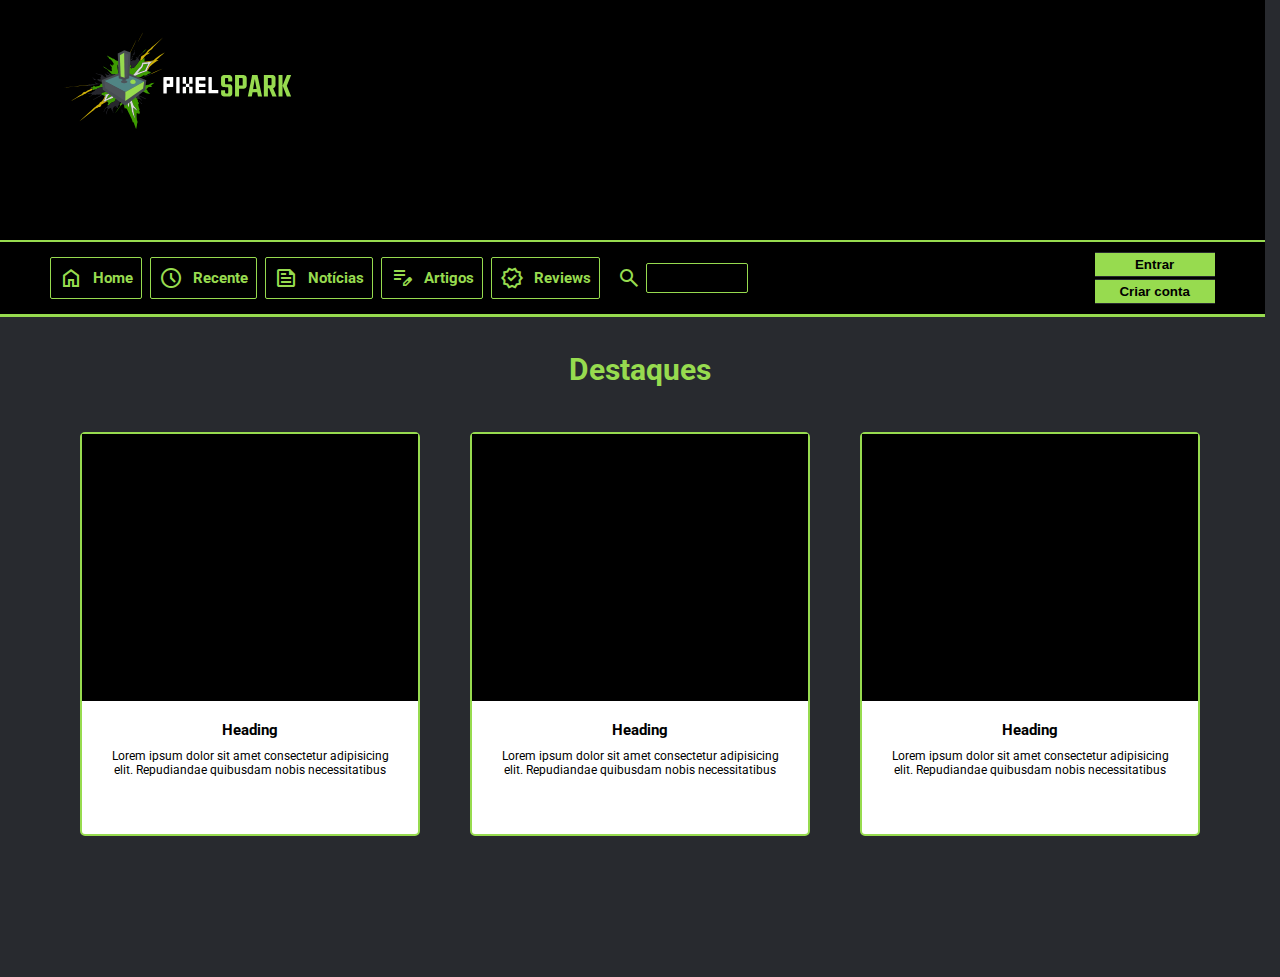
==== commit 4b9c1268: "." ====
--- a/index.html
+++ b/index.html
@@ -391,39 +391,39 @@
         <main>
             <section class="features">
                 <h1>Destaques</h1>
-                <button id="previous-button"><span class="material-symbols-outlined">
-                    arrow_back_ios_new
-                    </span></button>
-                <button id="next-button"><span class="material-symbols-outlined">
-                    arrow_forward_ios
-                    </span></button>
-                <section class="carousel">
-                    <article class="blog-post">
-                        <div class="post-image">
-                        </div>
-                        <div class="post-text">
-                            <h2>Heading</h2>
-                            <p>Lorem ipsum dolor sit amet consectetur adipisicing elit. Repudiandae quibusdam nobis necessitatibus </p>
-                        </div>
-                    </article>
-                    <article class="blog-post">
-                        <div class="post-image">
-                        </div>
-                        <div class="post-text">
-                            <h2>Heading</h2>
-                            <p>Lorem ipsum dolor sit amet consectetur adipisicing elit. Repudiandae quibusdam nobis necessitatibus </p>
-                        </div>
-                    </article>
-                    <article class="blog-post">
-                        <div class="post-image">
-                        </div>
-                        <div class="post-text">
-                            <h2>Heading</h2>
-                            <p>Lorem ipsum dolor sit amet consectetur adipisicing elit. Repudiandae quibusdam nobis necessitatibus </p>
-                        </div>
-                    </article>
+                <section class="features-slider">
+                    <a href="#">
+                        <article class="blog-post">
+                            <div class="post-image">
+                            </div>
+                            <div class="post-text">
+                                <h2>Heading</h2>
+                                <p>Lorem ipsum dolor sit amet consectetur adipisicing elit. Repudiandae quibusdam nobis necessitatibus </p>
+                            </div>
+                        </article>
+                    </a>
+                    <a href="#">
+                        <article class="blog-post">
+                            <div class="post-image">
+                            </div>
+                            <div class="post-text">
+                                <h2>Heading</h2>
+                                <p>Lorem ipsum dolor sit amet consectetur adipisicing elit. Repudiandae quibusdam nobis necessitatibus </p>
+                            </div>
+                        </article>
+                    </a>
+                    <a href="#">
+                        <article class="blog-post">
+                            <div class="post-image">
+                            </div>
+                            <div class="post-text">
+                                <h2>Heading</h2>
+                                <p>Lorem ipsum dolor sit amet consectetur adipisicing elit. Repudiandae quibusdam nobis necessitatibus </p>
+                            </div>
+                        </article>
+                    </a>
+                </section>
                 
-                </section>
             </section>
         </main>
         <footer>
--- a/assets/header.css
+++ b/assets/header.css
@@ -6,7 +6,7 @@
     color: #fff;
     width: 100vw;
     border-bottom: 1px solid var(--cor5);
-    position: fixed;
+    
 
     z-index: 3;
     
@@ -56,6 +56,7 @@
     padding: 10px;
 
     background-color: var(--cor2);
+
 }
 
 
--- a/assets/mainpage.css
+++ b/assets/mainpage.css
@@ -1,6 +1,6 @@
 main {
     position: relative;
-    top: 10rem;
+    top: 1rem;
 }
 
 main > section.features > h1 {
@@ -11,32 +11,7 @@
     text-align: center;
 }
 
-main > section.features > button {
-    padding: 0.2rem;
-    border: 2px solid var(--cor5);
-    border-radius: 5px;
-
-    color: var(--cor5);
-    background-color: #000;
-
-    position: absolute;
-    top: 50%;
-    transform: translateY(-50%);
-
-    z-index: 2;
-}
-
-button#previous-button {
-    left: 1rem;
-    right: auto;
-}
-
-button#next-button {
-    left: auto;
-    right: 1rem;
-}
-
-section.carousel {
+section.features-slider {
     display: flex;
     gap: 5rem;
 
@@ -49,22 +24,35 @@
     scrollbar-width: none;
 }
 
-section.carousel::-webkit-scrollbar {
+section.features-slider::-webkit-scrollbar {
     display: none;
+}
+
+section.features-slider a {
+    height: 80%;
+    width: 100%;
+    max-width: 500px;
+
+    color: #000;
+    text-decoration: none;
+
+    flex-shrink: 0;
+
+    transition: all 0.3s ease-in-out;
 }
 
 article.blog-post {
     display: grid;
-    grid-template-rows: 1.2fr 1fr;
+    grid-template-rows: 2fr 1fr;
 
     background-color: #fff;
     
     width: 100%;
-    height: 80%;
+    max-width: 500px;
+    height: 100%;
     
     border: 2px solid var(--cor5);
     border-radius: 5px;
-    flex-shrink: 0;
 }
 
 article.blog-post div.post-image {
@@ -82,16 +70,17 @@
     margin-top: 1rem;
 }
 
-section.carousel article.current-item {
-    opacity: 1;
-}
 
 @media (min-width: 800px) {
     main {
         top: 0;
     }
 
-    section.carousel {
+    section.features-slider a:hover {
+        transform: scale(1.02);
+    }
+
+    section.features-slider {
         display: grid;
         grid-template-columns: repeat(3, 1fr);
 
@@ -102,10 +91,11 @@
     }
 
     article.blog-post {
-        height: 75%;
+        height: 100%;
     }
 
     main > section.features > button {
         display: none;
     }
-}+}
+
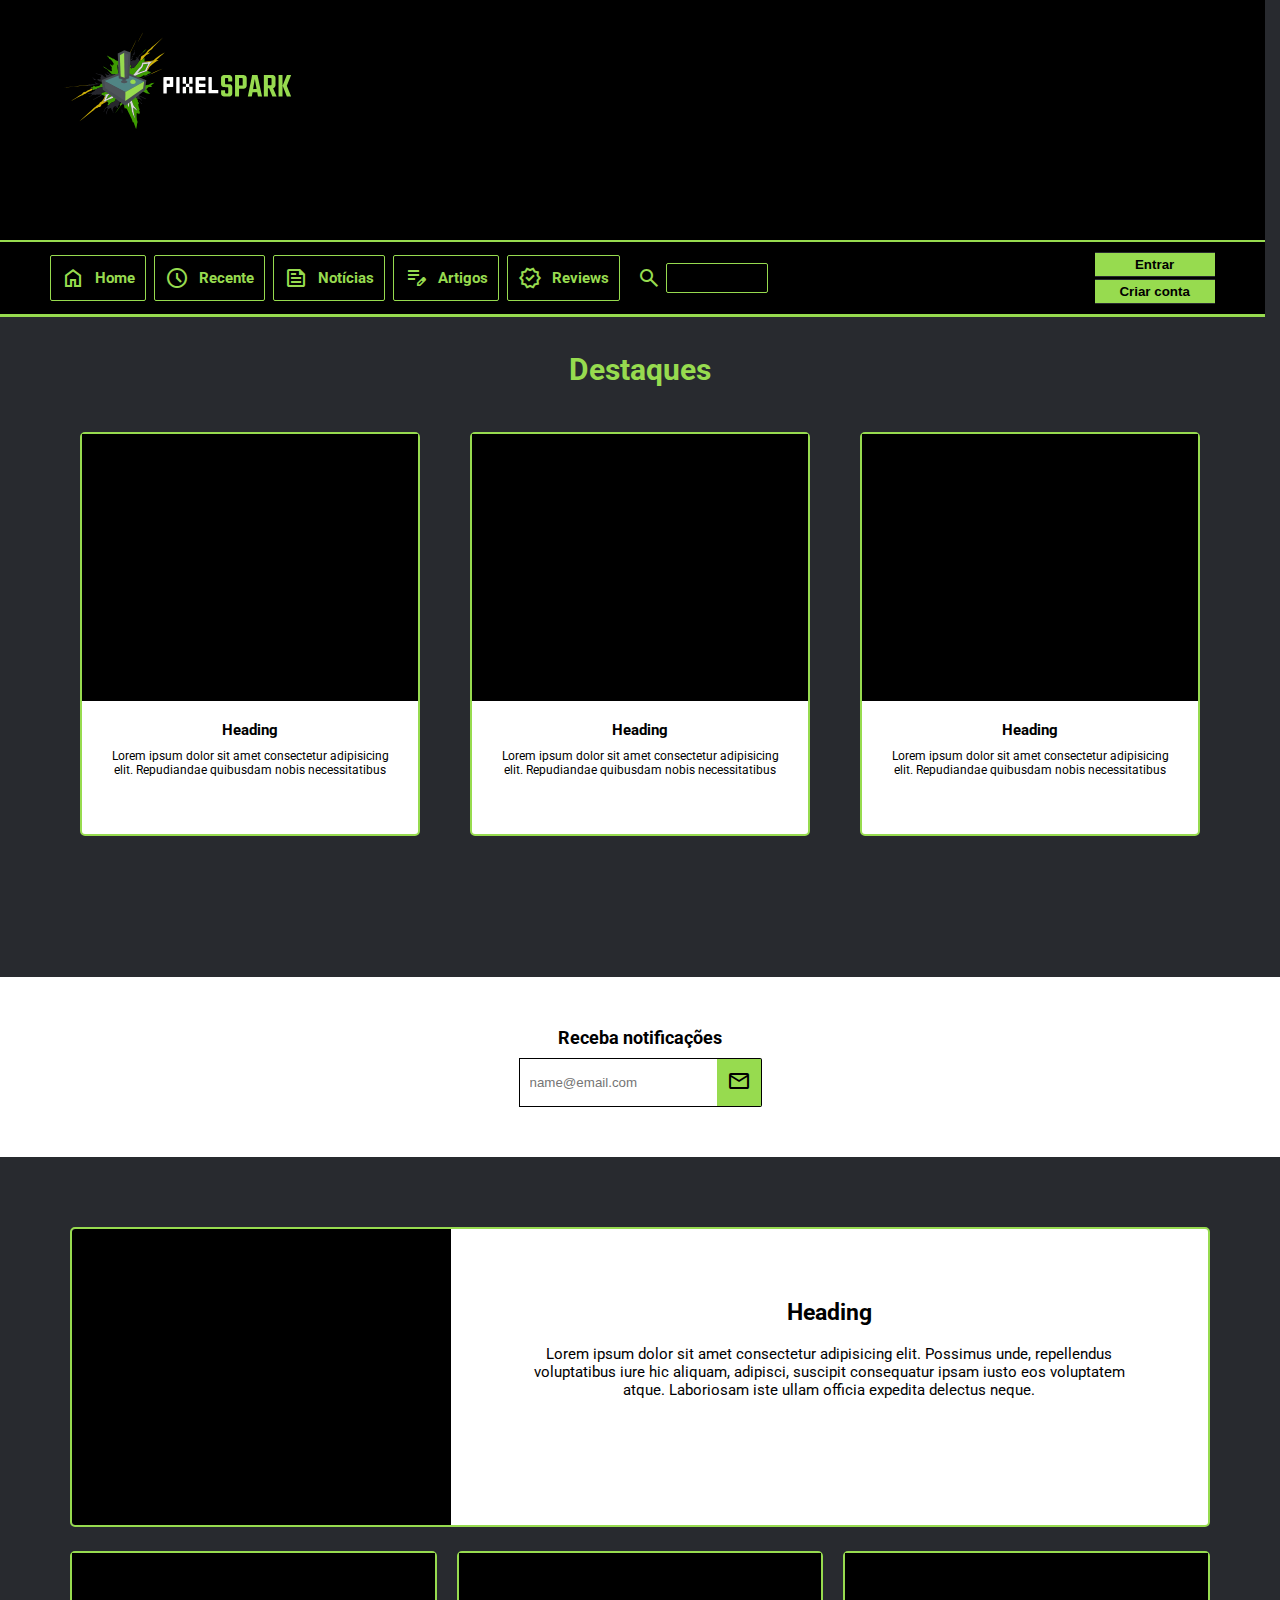
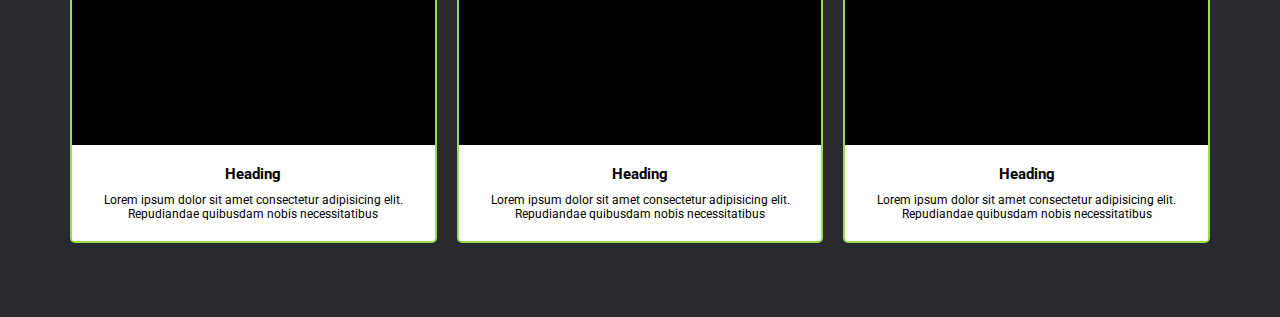
==== commit 4eaf51b4: "." ====
--- a/index.html
+++ b/index.html
@@ -423,7 +423,54 @@
                         </article>
                     </a>
                 </section>
-                
+            </section>
+            <section id="contact">
+                <p>Receba notificações</p>
+                <form action="#">
+                    <input type="email" name="email" id="iEmail" placeholder="name@email.com">
+                    <button id="send-email"><span class="material-symbols-outlined">
+                        mail
+                        </span></button>
+                </form>
+            </section>
+            <section id="extra-content">
+                <div id="main-art">
+                    <article id="top-post">
+                        <div id="left-side-image">
+                            
+                        </div>
+                        <div id="right-side-text">
+                            <h2>Heading</h2>
+                            <p>Lorem ipsum dolor sit amet consectetur adipisicing elit. Possimus unde, repellendus voluptatibus iure hic aliquam, adipisci, suscipit consequatur ipsam iusto eos voluptatem atque. Laboriosam iste ullam officia expedita delectus neque.</p>
+                        </div>
+                    </article>
+                </div>
+                <div id="extras">
+                    <article class="blog-post">
+                        <div class="post-image">
+                        </div>
+                        <div class="post-text">
+                            <h2>Heading</h2>
+                            <p>Lorem ipsum dolor sit amet consectetur adipisicing elit. Repudiandae quibusdam nobis necessitatibus </p>
+                        </div>
+                    </article>
+                    <article class="blog-post">
+                        <div class="post-image">
+                        </div>
+                        <div class="post-text">
+                            <h2>Heading</h2>
+                            <p>Lorem ipsum dolor sit amet consectetur adipisicing elit. Repudiandae quibusdam nobis necessitatibus </p>
+                        </div>
+                    </article>
+                    <article class="blog-post">
+                        <div class="post-image">
+                        </div>
+                        <div class="post-text">
+                            <h2>Heading</h2>
+                            <p>Lorem ipsum dolor sit amet consectetur adipisicing elit. Repudiandae quibusdam nobis necessitatibus </p>
+                        </div>
+                    </article>
+                </div>
             </section>
         </main>
         <footer>
--- a/assets/header.css
+++ b/assets/header.css
@@ -58,7 +58,6 @@
     background-color: var(--cor2);
 
 }
-
 
 div#login-area {
     width: 100%;
@@ -154,7 +153,7 @@
     align-items: center;
     gap: 10px;
 
-    padding: 8px;
+    padding: 1rem;
     border: 1px solid var(--cor5);
     border-radius: 2px;
 
@@ -171,8 +170,6 @@
     color: var(--cor2);
     cursor: pointer;
 }
-
-
 
 @media (min-width: 800px) {
     header {
--- a/assets/mainpage.css
+++ b/assets/mainpage.css
@@ -62,7 +62,6 @@
 article.blog-post div.post-text {
     padding: 2rem;
     text-align: center;
-    font-family: 'Roboto', sans-serif;
 } 
 
 article.blog-post div.post-text p {
@@ -70,6 +69,84 @@
     margin-top: 1rem;
 }
 
+section#contact {
+    display: flex;
+    flex-direction: column;
+    background-color: #fff;
+    width: 100%;
+    padding: 5rem;
+    text-align: center;
+}
+
+section#contact form {
+    display: flex;
+    justify-content: center;
+    width: 100%;
+}
+
+section#contact p {
+    margin-bottom: 1rem;
+    font-size: large;
+    font-weight: bolder;
+}
+
+section#contact input#iEmail {
+    padding: 1rem;
+    border: 1px solid #000;
+    border-right: none;
+}
+
+section#contact button#send-email {
+    padding: 1rem;
+    border: 1px solid #000;
+    border-left: none;
+    border-radius: 0 2px 2px 0;
+    background-color: var(--cor5);
+}
+
+section#contact button#send-email:hover {
+    cursor: pointer;
+    color: var(--cor5);
+    background-color: #000;
+}
+
+section#extra-content {
+    display: flex;
+    flex-direction: column;
+
+    padding: 2rem;
+    
+    gap: 3rem;
+
+    align-items: center;
+}
+
+article#top-post {
+    display: grid;
+    grid-template-rows: 2fr 1fr;
+    border: 2px solid var(--cor5);
+    border-radius: 5px;
+    background-color: #fff;
+    width: 100%;
+    max-width: 500px;
+}
+
+article#top-post div#left-side-image {
+    background-color: #000;
+}
+
+article#top-post div#right-side-text {
+    padding: 2rem;
+    text-align: center;
+}
+
+div#extras {
+    display: flex;
+    flex-direction: column;
+    gap: 3rem;
+    justify-content: center;
+}
+
 
 @media (min-width: 800px) {
     main {
@@ -97,5 +174,49 @@
     main > section.features > button {
         display: none;
     }
-}
-
+
+    section#extra-content {
+        display: grid;
+        grid-template-rows: 1fr 1fr;
+        gap: 2rem;
+    
+        padding: 7rem;
+    
+    }
+    
+    article#top-post {
+        background-color: #fff;
+        display: grid;
+        grid-template-columns: 0.5fr 1fr;
+        grid-template-rows: none;
+        height: 30rem;
+    
+        border: 2px solid var(--cor5);
+        border-radius: 5px;
+
+        max-width: none;
+        
+        overflow: hidden;
+    }
+    
+    article#top-post div#right-side-text {
+        padding: 7rem;
+        font-size: 1.5rem;
+    }
+    
+    article#top-post div#right-side-text h2 {
+        margin-bottom: 2rem;
+    }
+    
+    article#top-post div#left-side-image {
+        background-color: #000;
+    }
+    
+    div#extras {
+        display: flex;
+        flex-direction: row;
+        gap: 2rem;
+    }
+
+}
+
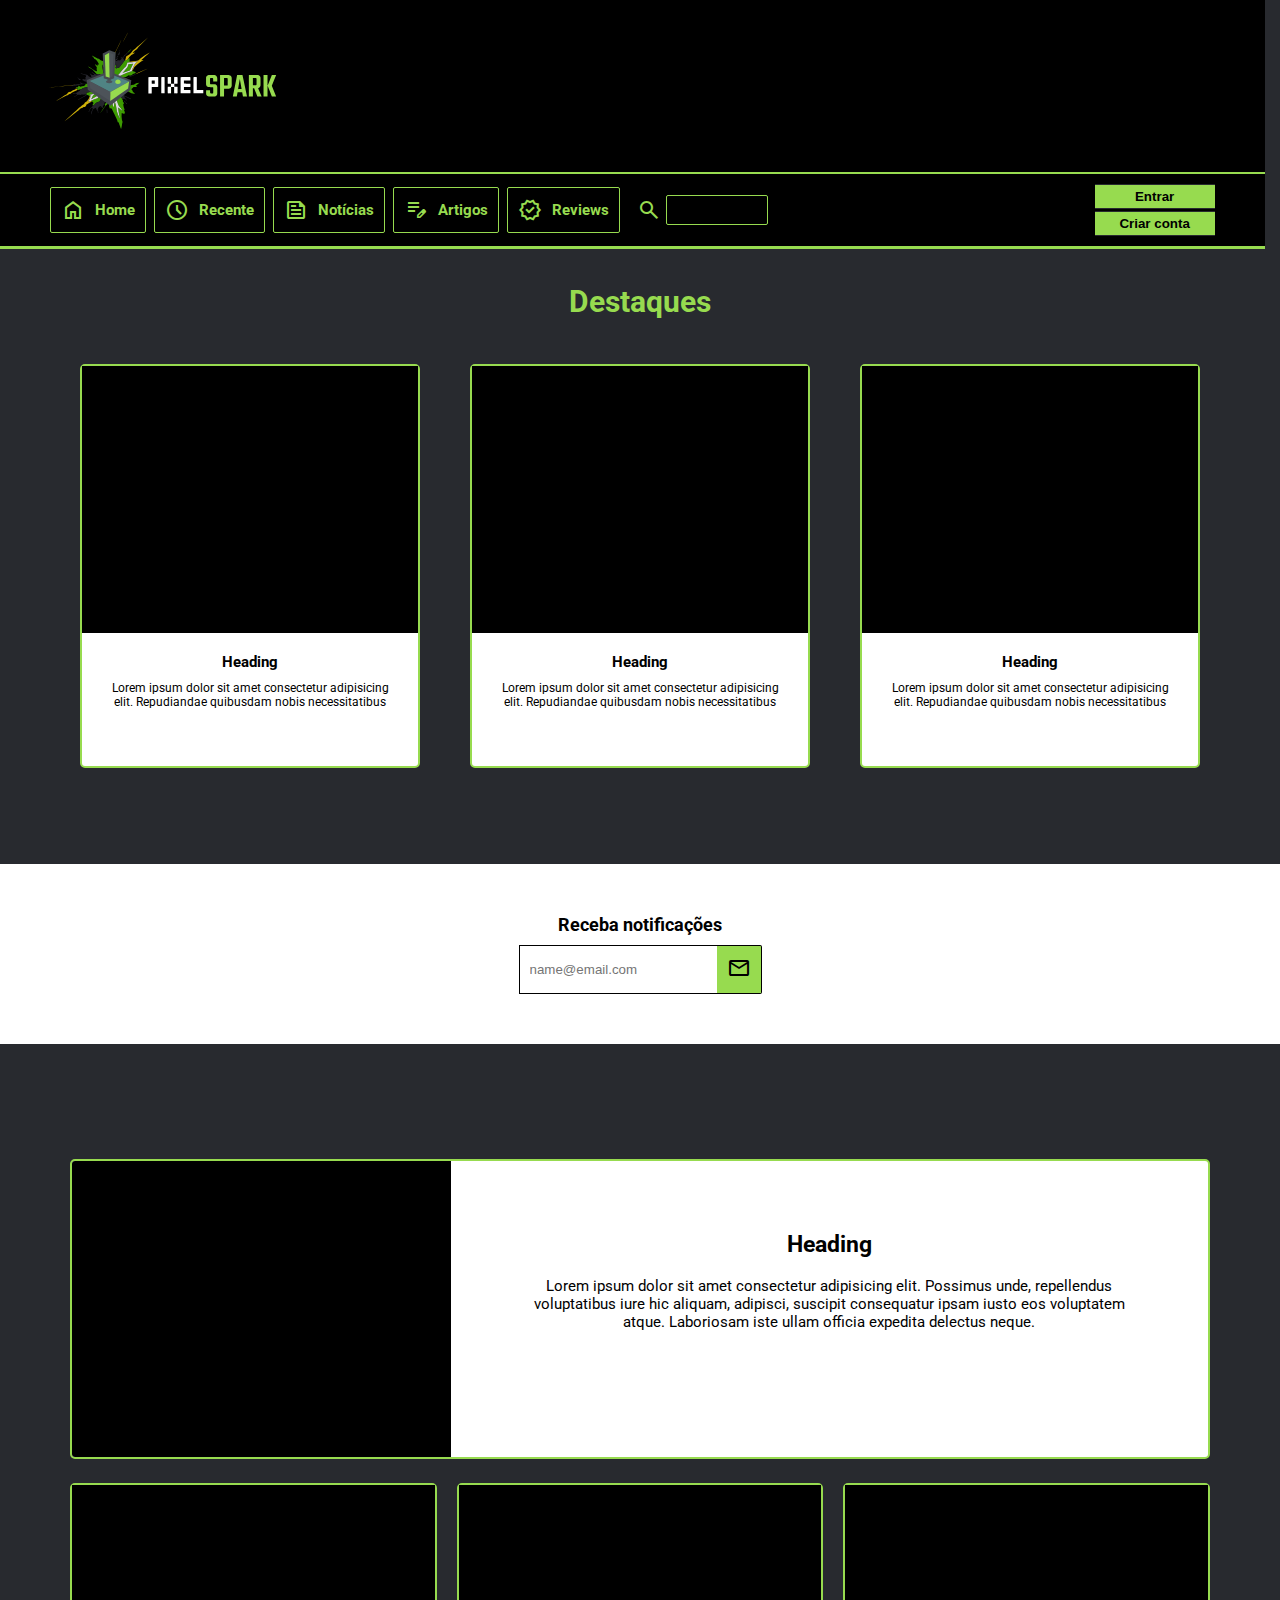
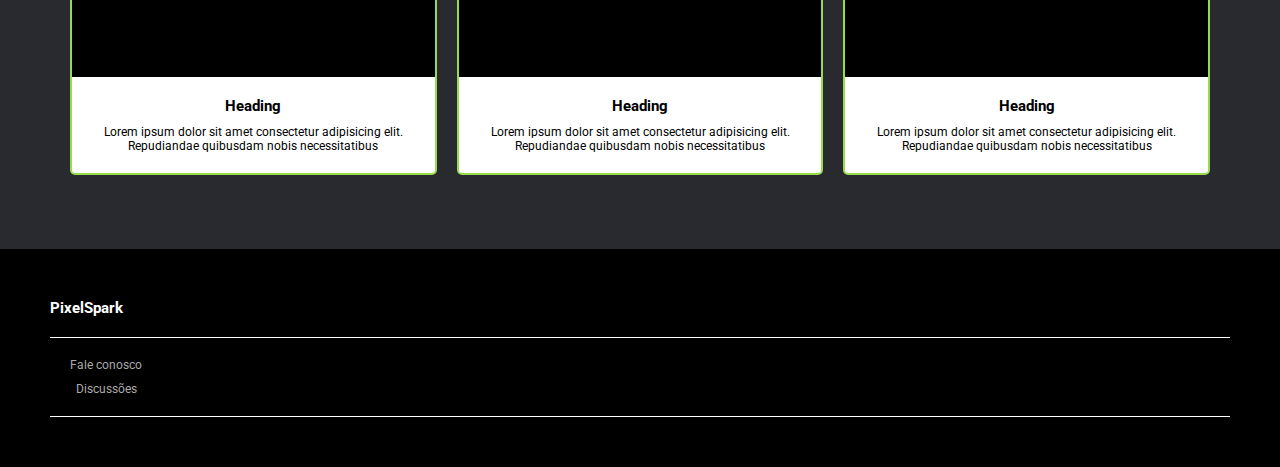
==== commit ab8bf9dd: "." ====
--- a/index.html
+++ b/index.html
@@ -6,11 +6,12 @@
     <link rel="stylesheet" href="assets/style.css">
     <link rel="stylesheet" href="assets/header.css">
     <link rel="stylesheet" href="assets/mainpage.css">
+    <link rel="stylesheet" href="assets/footer.css">
     <link rel="stylesheet" href="https://fonts.googleapis.com/css2?family=Material+Symbols+Outlined:opsz,wght,FILL,GRAD@48,400,0,0" />
     <title>PixelSpark</title>
 </head>
 <body>
-    <div id="page-wrapper">
+    <div id="page-container">
         <header>
             <div id="header-wrapper">
                 <div id="logo">
@@ -474,6 +475,14 @@
             </section>
         </main>
         <footer>
+            <h3>PixelSpark</h3>
+            <div id="footer-content">
+                <div class="link-box">
+                    <ul>
+                        <li><a href="#">Fale conosco</a></li>
+                        <li><a href="#">Discussões</a></li>
+                    </ul>
+                </div>
         </footer>
     </div>
 </body>
--- a/assets/header.css
+++ b/assets/header.css
@@ -1,5 +1,3 @@
-/* versão mobile */
-
 header {
     background-color: var(--cor2);
     font-family: 'Roboto', sans-serif;
@@ -8,13 +6,13 @@
     border-bottom: 1px solid var(--cor5);
     
 
-    z-index: 3;
-    
+    position: fixed;
+    z-index: 1;
 }
 
 svg#svg5 {
-    width: 200px;
-    height: 100px;
+    width: 20rem;
+    height: 10rem;
 
     transform: scale(2.1);
 }
@@ -52,11 +50,10 @@
     display: none;
     transition: all .5s ease;
     
-    margin-top: 35px;
-    padding: 10px;
-
-    background-color: var(--cor2);
-
+    padding: 1rem;
+
+    background-color: var(--cor2);
+    
 }
 
 div#login-area {
@@ -140,6 +137,7 @@
     color: #fff;
     font-size: 1.5rem;
     font-weight: bold;
+    z-index: 2;
 }
 
 menu nav ul a {
@@ -186,8 +184,8 @@
     }
 
     svg#svg5 {
-        width: 80px;
-        height: 50px;
+        width: 5rem;
+        height: 5rem;
         transform: scale(7);
     }
     
@@ -197,10 +195,16 @@
 
     div#header-menu {
         display: block;
-        margin-top: 68px;
 
         border-top: 2px solid var(--cor5);
         border-bottom: 2px solid var(--cor5);
+    }
+
+    .sticky {
+        position: fixed;
+        width: 100%;
+        top: 0;
+        z-index: 1;
     }
 
     div#navbar {
--- a/assets/mainpage.css
+++ b/assets/mainpage.css
@@ -1,6 +1,12 @@
 main {
     position: relative;
-    top: 1rem;
+    top: 10rem;
+}
+
+div#page-container {
+    position: relative;
+    min-height: 100vh;
+
 }
 
 main > section.features > h1 {
@@ -76,6 +82,8 @@
     width: 100%;
     padding: 5rem;
     text-align: center;
+
+    transform: translateY(-25%);
 }
 
 section#contact form {
--- a/assets/footer.css
+++ b/assets/footer.css
@@ -0,0 +1,54 @@
+footer {
+    background-color: var(--cor2);
+    color: #fff;
+    width: 100%;
+    padding: 5rem;
+    margin-top: 10rem;
+}
+
+div#footer-content {
+    text-align: center;
+    display: flex;
+    flex-direction: column;
+    gap: 1rem;
+    border-top: 1px solid #fff;
+    border-bottom: 1px solid #fff;
+    padding: 2rem;
+}
+
+footer h3 {
+    text-align: center;
+    font-size: 1.5rem;
+    margin-bottom: 2rem;
+}
+
+div#footer-content ul {
+    list-style-type: none;
+    font-size: 1.2rem;
+    display: grid;
+    gap: 1rem;
+}
+
+div#footer-content ul a {
+    text-decoration: none;
+    color: #aaa;
+}
+
+div#footer-content ul a:hover {
+    color: #fff;
+}
+
+@media (min-width: 800px) {
+    footer {
+        margin-top: 0;
+    }
+
+    footer h3 {
+        text-align: left;
+    }
+    div#footer-content {
+        display: flex;
+        flex-direction: row;
+        justify-content: space-between;
+    }
+}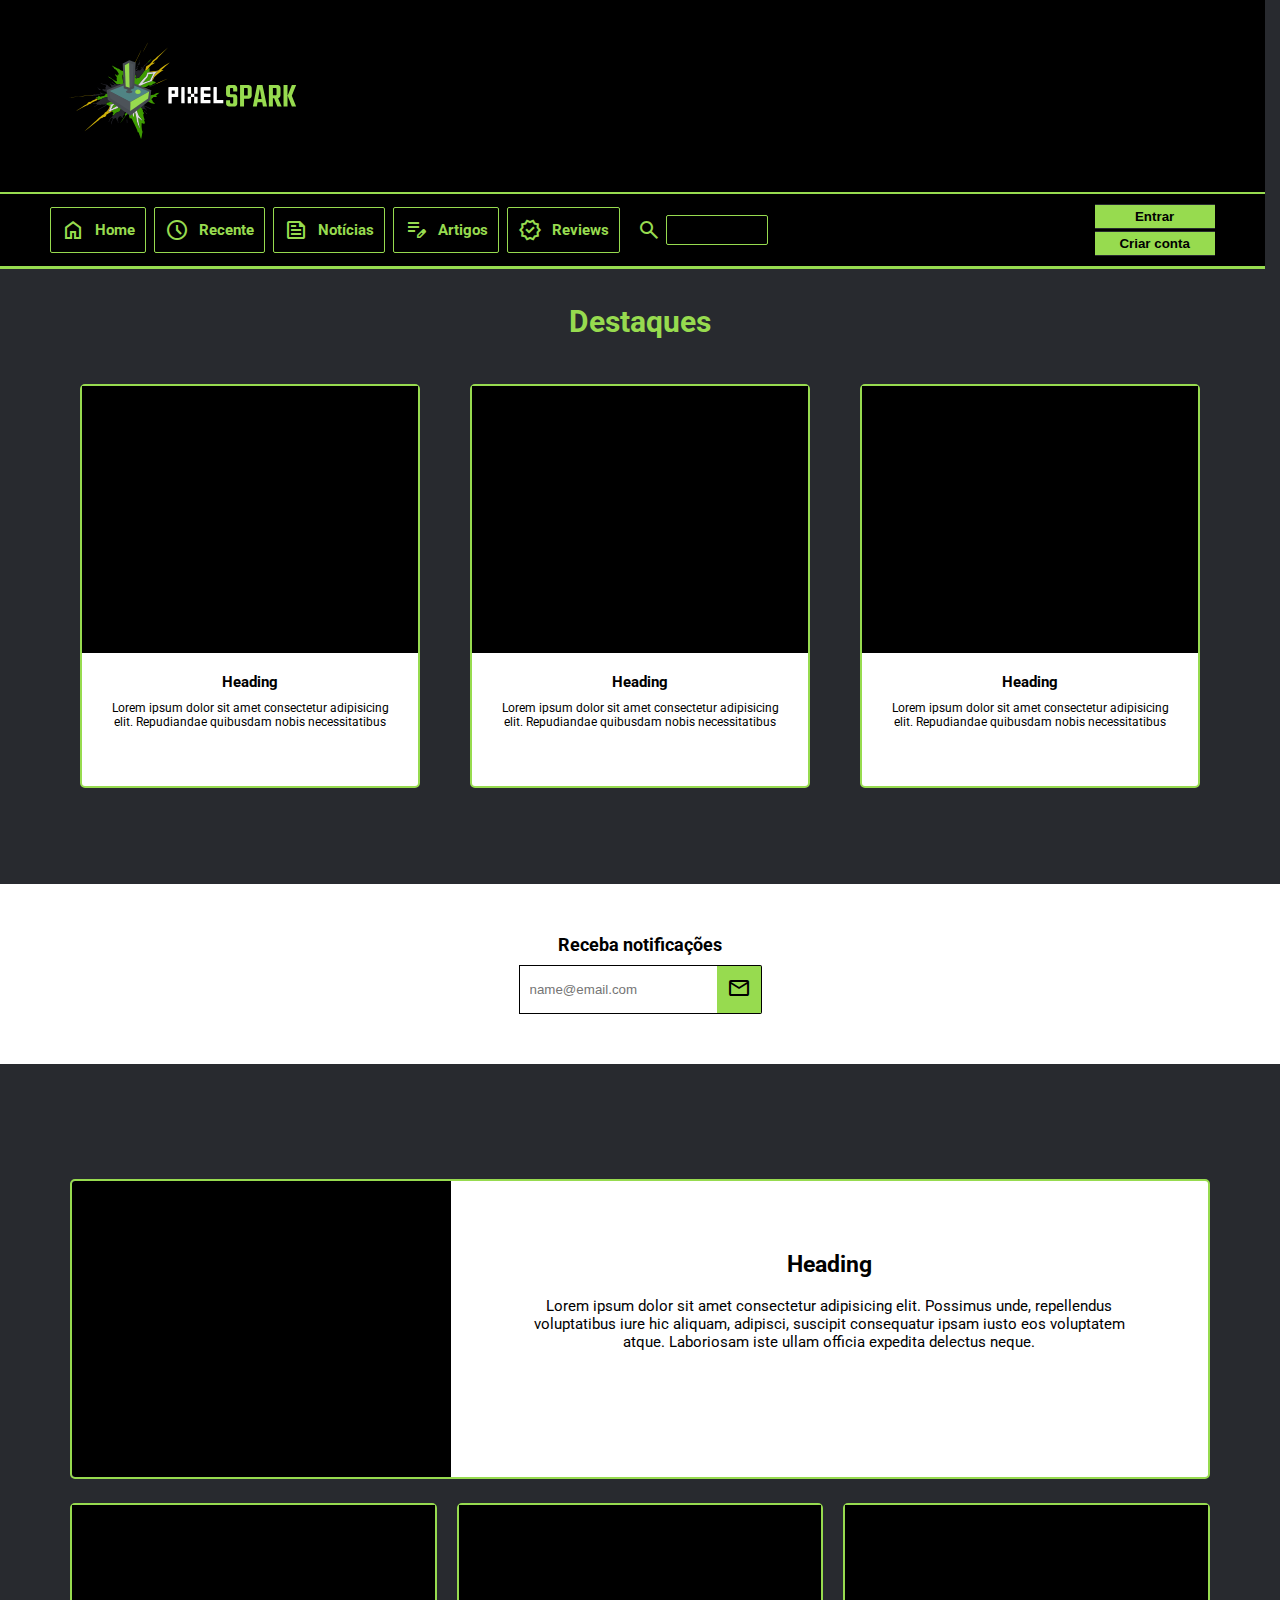
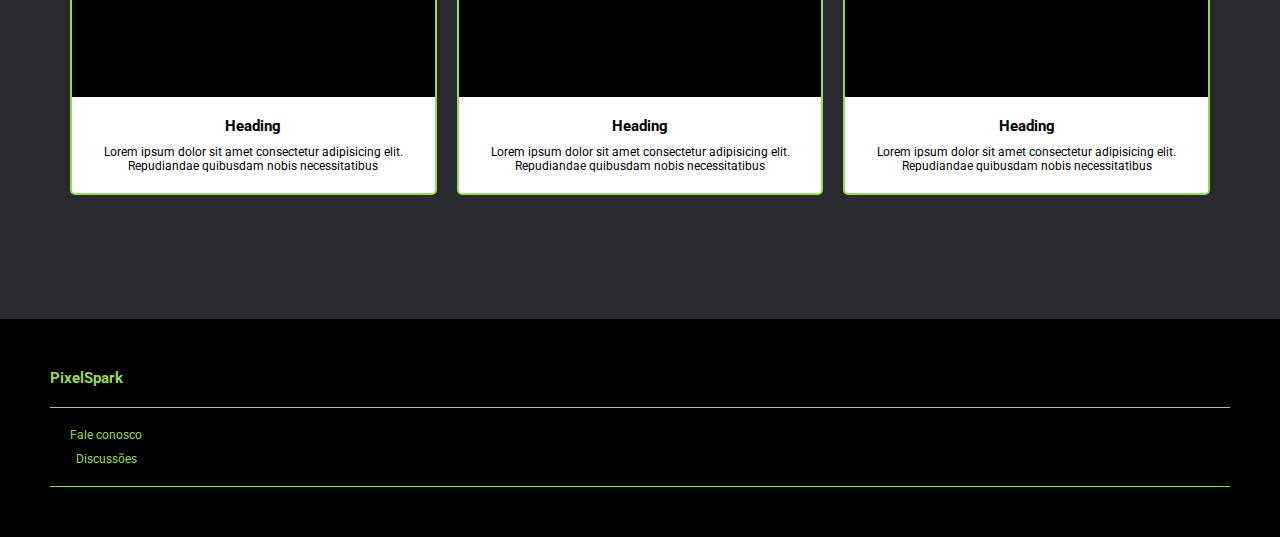
==== commit 78e101a6: "." ====
--- a/index.html
+++ b/index.html
@@ -352,14 +352,14 @@
                                     <ul>
                                     <a href="index.html"><li>
                                         <span class="material-symbols-outlined">
-                                            home
+                                            Home
                                             </span>Home
                                     </li>
                                     </a>
-                                    <a href="#">
+                                    <a href="recents.html">
                                         <li><span class="material-symbols-outlined">schedule</span>Recente</li>
                                     </a>
-                                    <a href="#">
+                                    <a href="news.html">
                                         <li><span class="material-symbols-outlined">news</span>Notícias</li>
                                     </a>
                                     <a href="#">
--- a/assets/style.css
+++ b/assets/style.css
@@ -26,3 +26,32 @@
     background-color: var(--cor1);
 }
 
+div#page-container {
+    position: relative;
+    height: 100vh;
+}   
+
+main {
+    margin-top: 12rem;
+}
+
+section.container {
+    background-color: #fff;
+
+    width: 90vw;
+    margin: 0 auto;
+    padding: 3rem;
+    border-radius: 2px;
+    
+    box-shadow: 0 0 2px #0000008e;
+}
+
+@media (min-width: 800px) {
+    main {
+        margin-top: 3rem;
+    }
+
+    section.container {
+        max-width: 1000px;
+    }
+}--- a/assets/header.css
+++ b/assets/header.css
@@ -7,6 +7,7 @@
     
 
     position: fixed;
+    top: 0;
     z-index: 1;
 }
 
@@ -38,12 +39,12 @@
     display: flex;
     align-items: center;
     justify-content: space-around;
-    gap: 60px;
+    gap: 2rem;
 }
 
 div#logo {
     position: relative;
-    right: 40px;
+    right: 3rem;
 }
 
 div#header-menu {
@@ -179,7 +180,7 @@
         justify-content: start;
         width: 80%;
 
-        padding: 60px; 
+        padding: 7rem; 
         margin: 0 auto;
     }
 
--- a/assets/mainpage.css
+++ b/assets/mainpage.css
@@ -1,12 +1,5 @@
 main {
-    position: relative;
-    top: 10rem;
-}
-
-div#page-container {
-    position: relative;
-    min-height: 100vh;
-
+    margin-top: 10rem;
 }
 
 main > section.features > h1 {
@@ -123,6 +116,7 @@
     flex-direction: column;
 
     padding: 2rem;
+
     
     gap: 3rem;
 
@@ -158,7 +152,7 @@
 
 @media (min-width: 800px) {
     main {
-        top: 0;
+        margin-top: 0;
     }
 
     section.features-slider a:hover {
@@ -187,6 +181,7 @@
         display: grid;
         grid-template-rows: 1fr 1fr;
         gap: 2rem;
+        margin-bottom: 0;
     
         padding: 7rem;
     
--- a/assets/footer.css
+++ b/assets/footer.css
@@ -1,9 +1,11 @@
 footer {
     background-color: var(--cor2);
-    color: #fff;
+    color: var(--cor5);
     width: 100%;
     padding: 5rem;
-    margin-top: 10rem;
+    position: relative;
+    bottom: 0;
+    margin-top: 5rem;
 }
 
 div#footer-content {
@@ -11,8 +13,8 @@
     display: flex;
     flex-direction: column;
     gap: 1rem;
-    border-top: 1px solid #fff;
-    border-bottom: 1px solid #fff;
+    border-top: 1px solid var(--cor5);
+    border-bottom: 1px solid var(--cor5);
     padding: 2rem;
 }
 
@@ -31,16 +33,16 @@
 
 div#footer-content ul a {
     text-decoration: none;
-    color: #aaa;
+    color: var(--cor5);
 }
 
 div#footer-content ul a:hover {
-    color: #fff;
+    color: var(--cor4);
 }
 
 @media (min-width: 800px) {
     footer {
-        margin-top: 0;
+        margin-top: 5rem;
     }
 
     footer h3 {
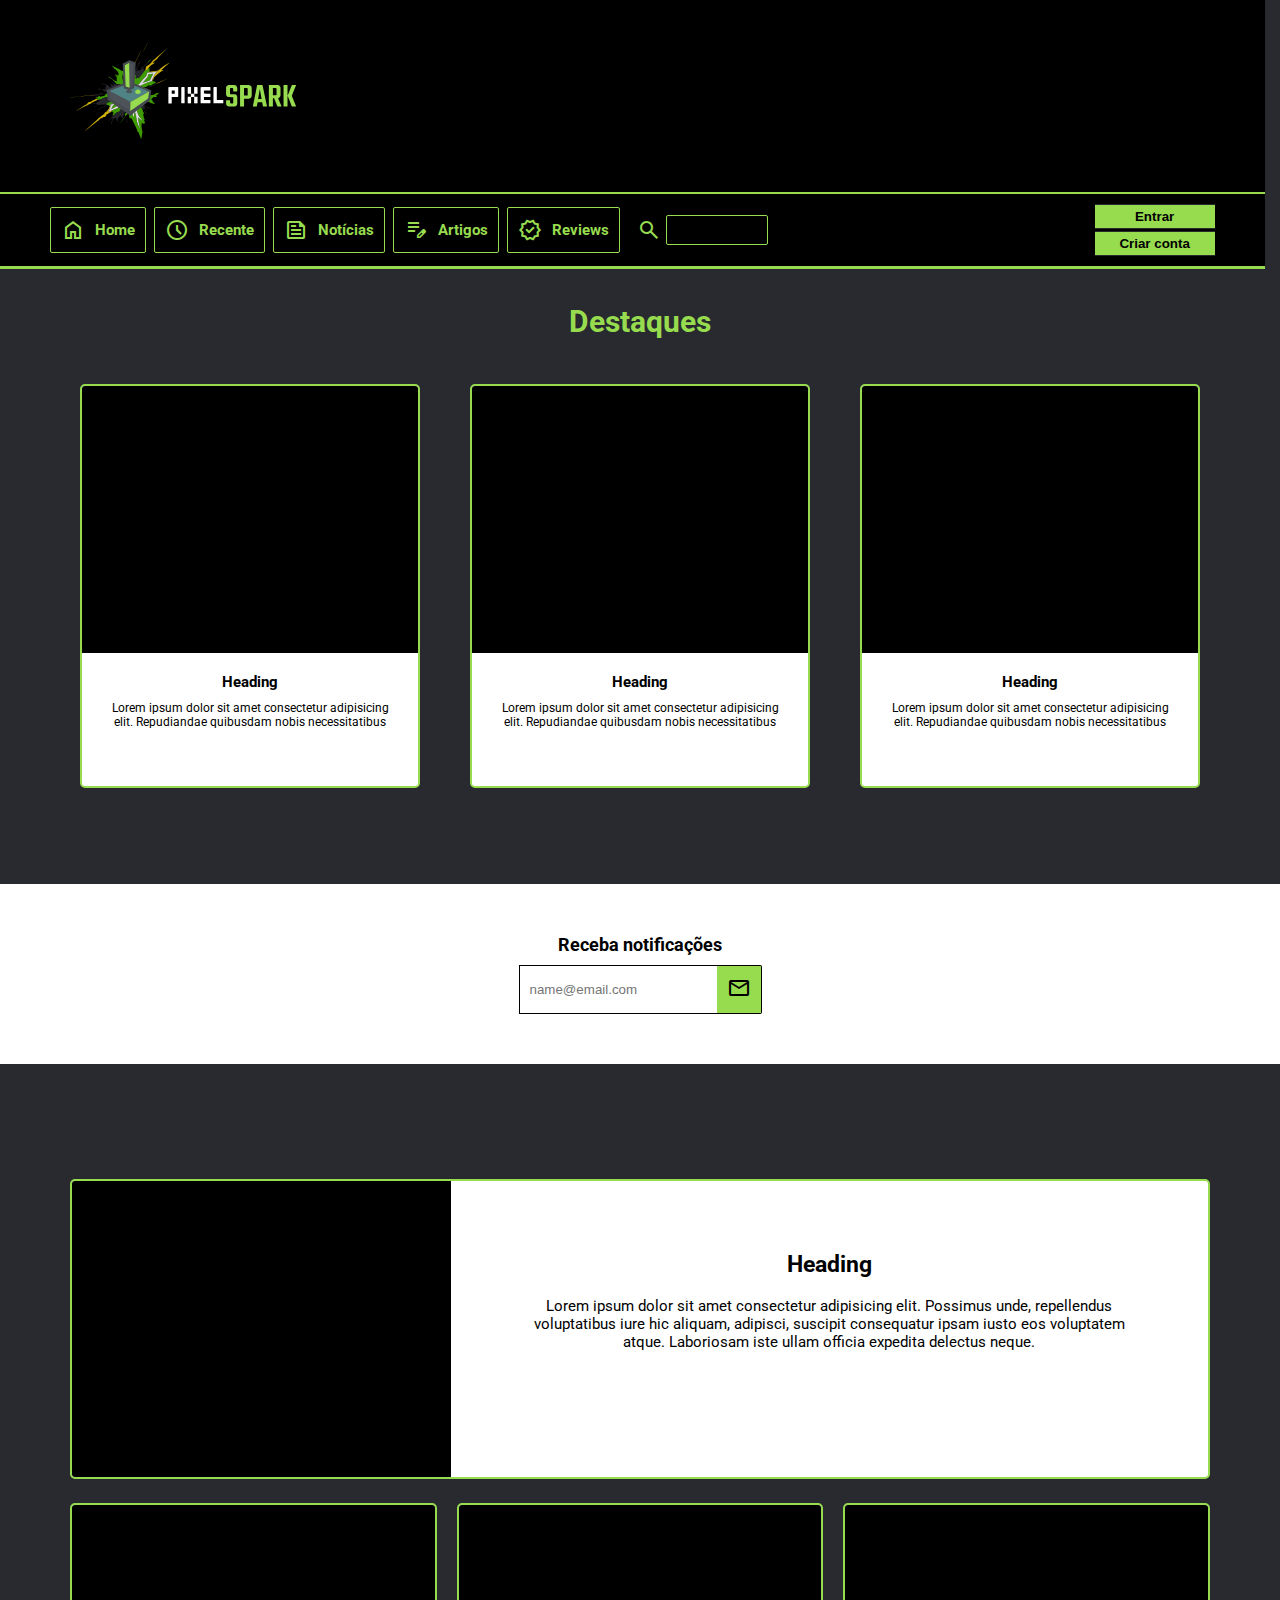
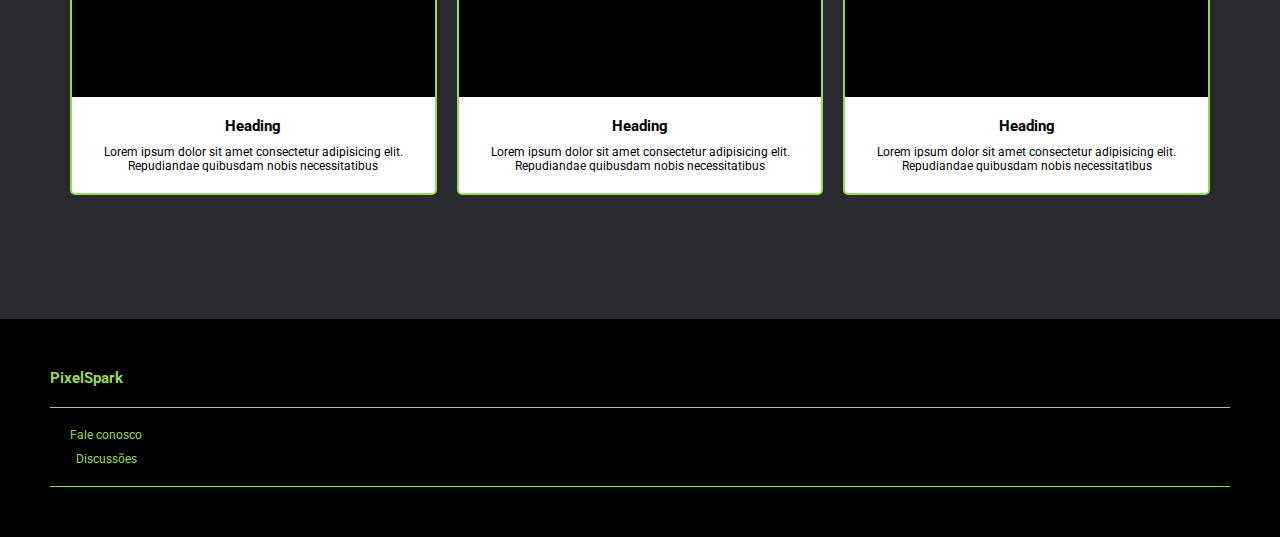
==== commit 8e255b84: "." ====
--- a/index.html
+++ b/index.html
@@ -362,7 +362,7 @@
                                     <a href="news.html">
                                         <li><span class="material-symbols-outlined">news</span>Notícias</li>
                                     </a>
-                                    <a href="#">
+                                    <a href="articles.html">
                                         <li><span class="material-symbols-outlined">edit_note</span>Artigos</li>
                                     </a>
                                     <a href="#"><li><span class="material-symbols-outlined">verified</span>
--- a/assets/style.css
+++ b/assets/style.css
@@ -46,6 +46,34 @@
     box-shadow: 0 0 2px #0000008e;
 }
 
+div.filter {
+    display: flex;
+    align-items: center;
+    width: 100%;
+
+    border-radius: 2px;
+    overflow: hidden;
+
+    background-color: #ccc;
+}
+
+div.filter span {
+    width: 20%;
+    text-align: center;  
+    padding: 1rem;  
+}
+
+div.filter form {
+    width: 80%;
+}
+
+div.filter input#iFilter {
+    width: 100%;
+    height: 5rem;
+
+}
+
+
 @media (min-width: 800px) {
     main {
         margin-top: 3rem;
--- a/assets/mainpage.css
+++ b/assets/mainpage.css
@@ -52,6 +52,8 @@
     
     border: 2px solid var(--cor5);
     border-radius: 5px;
+
+    overflow: hidden;
 }
 
 article.blog-post div.post-image {
